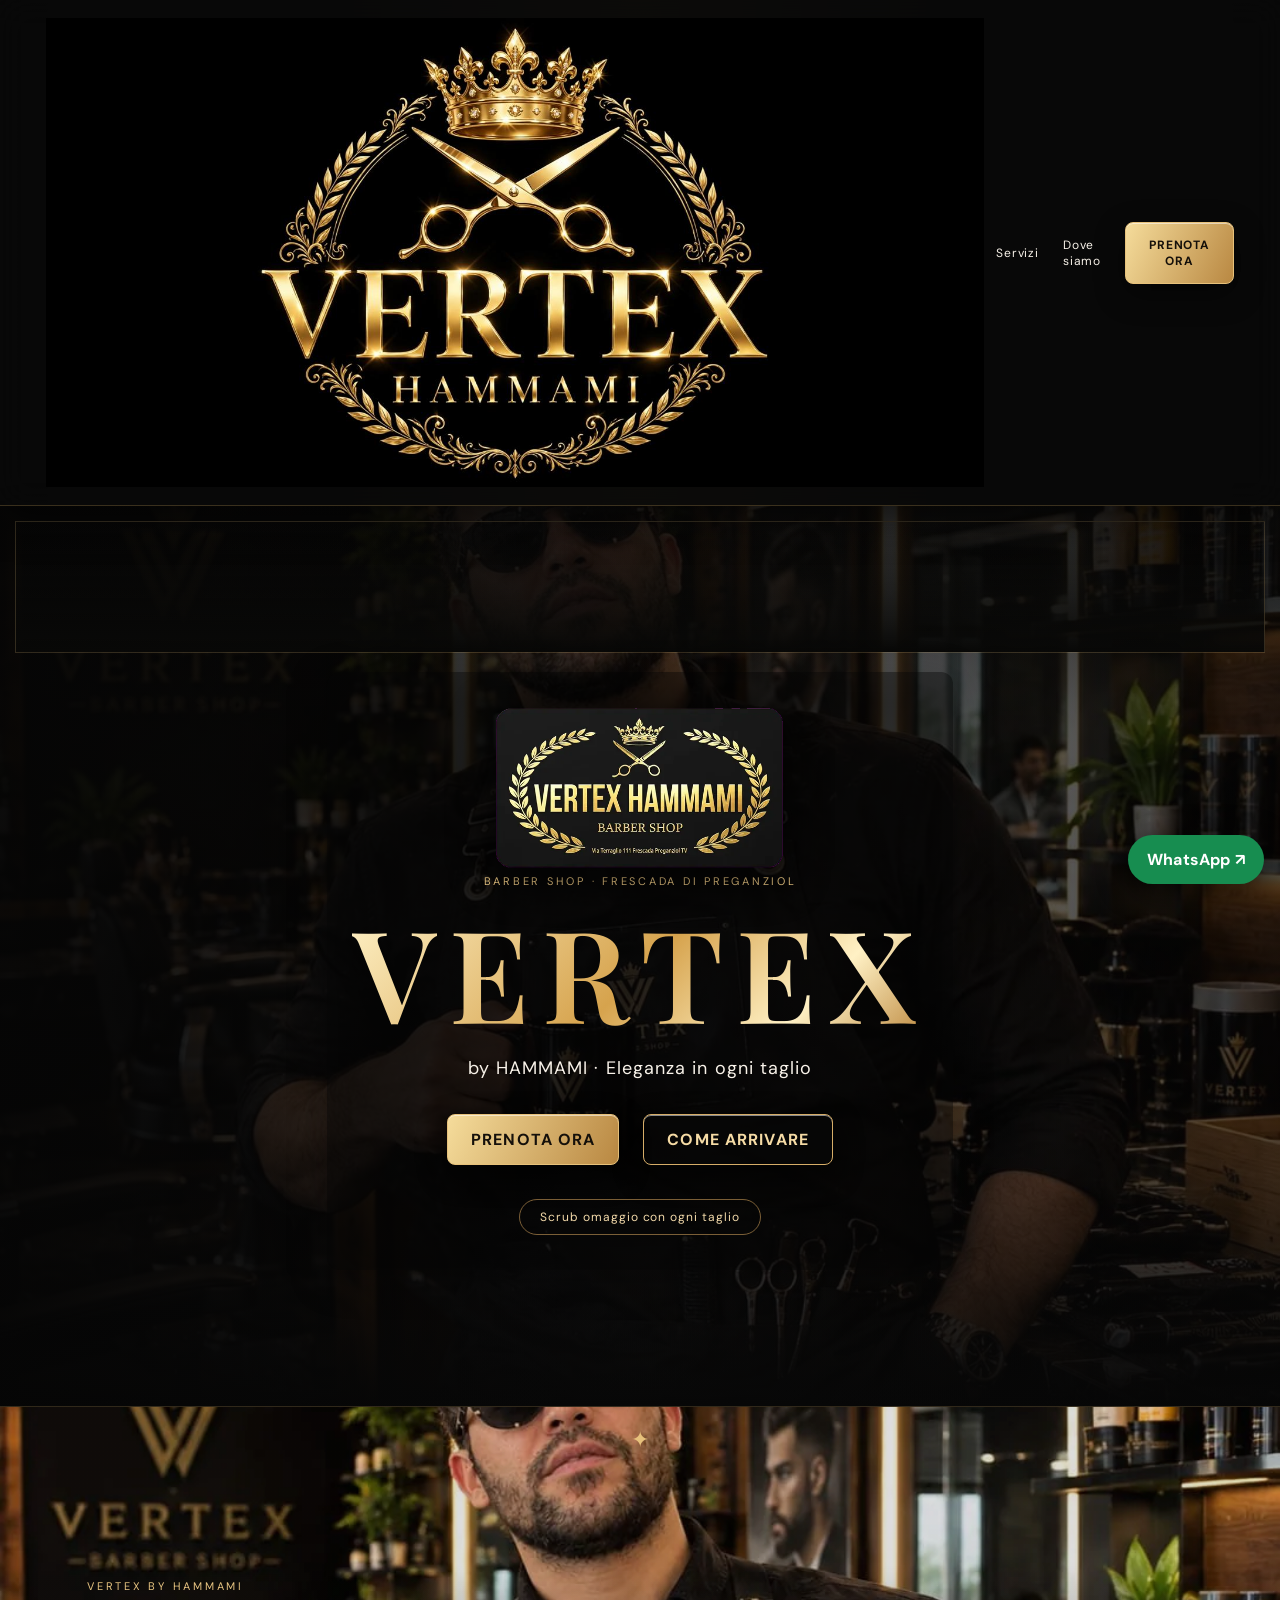
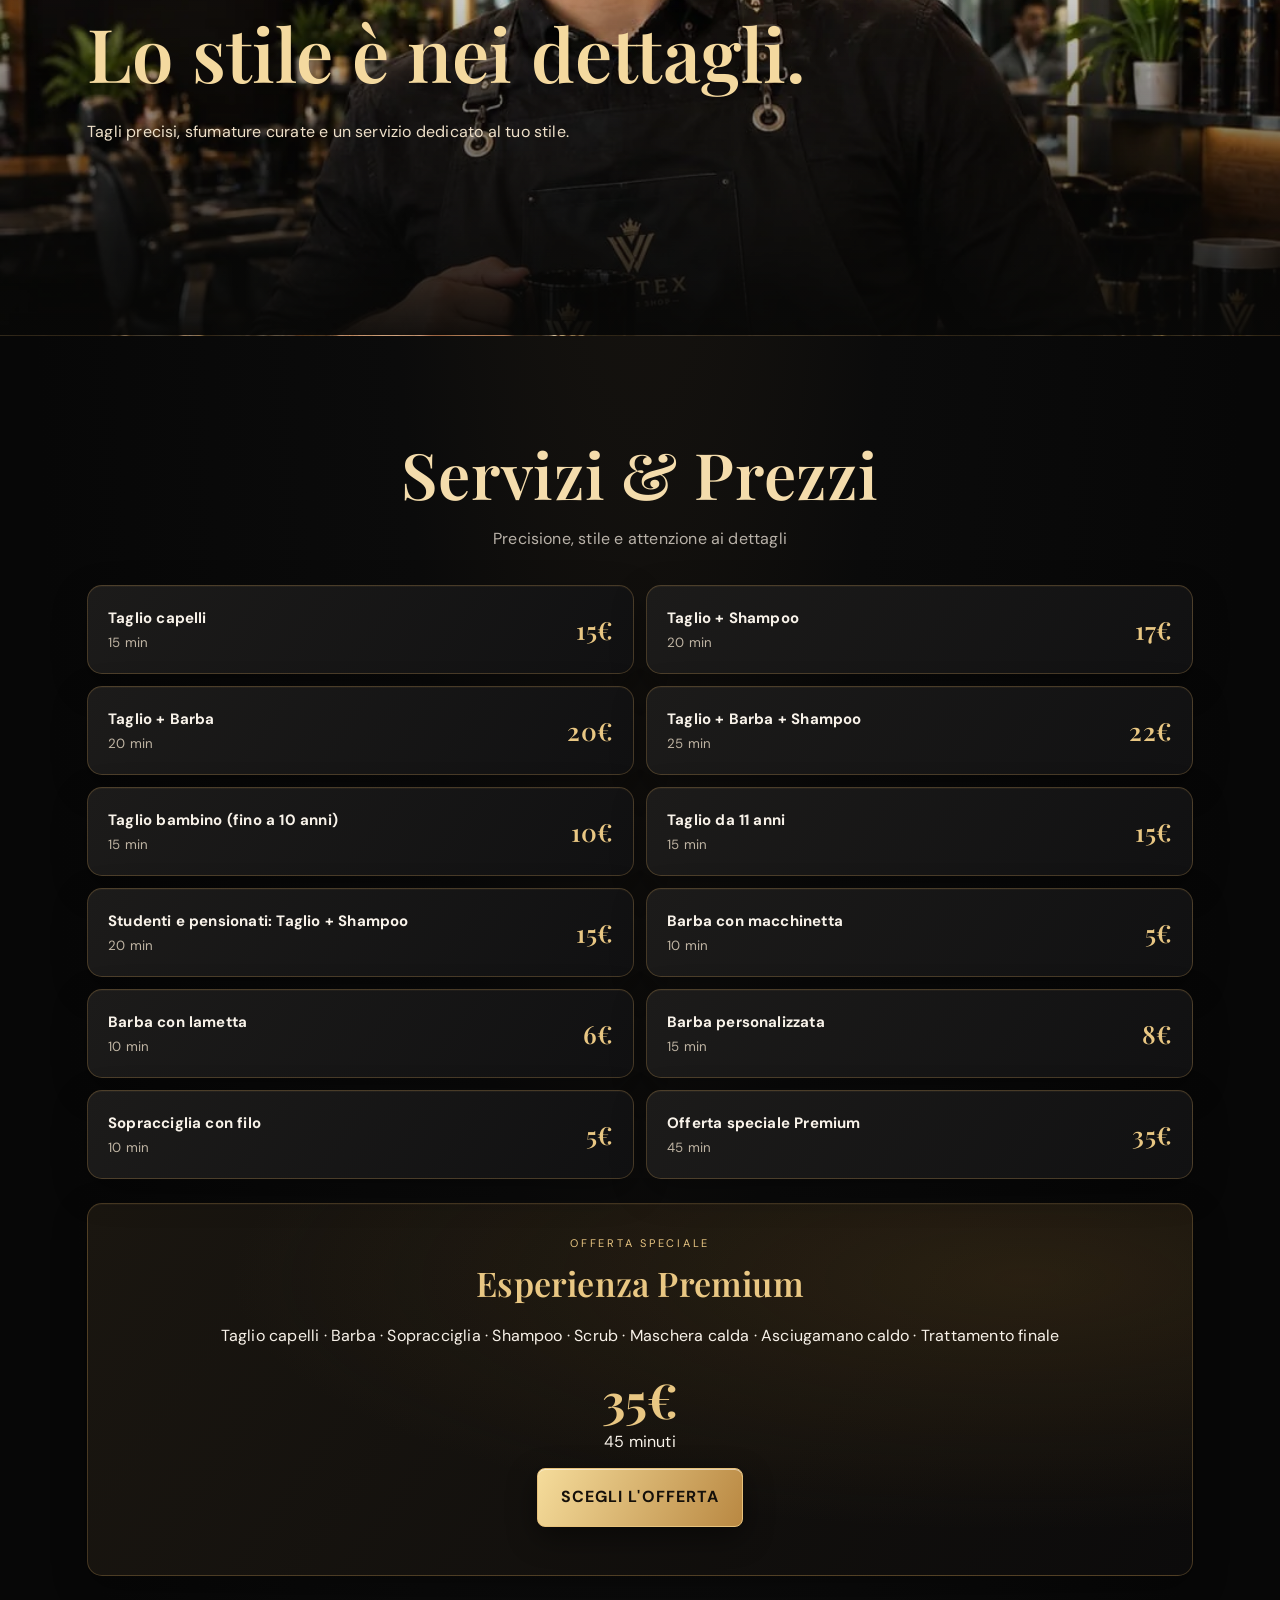
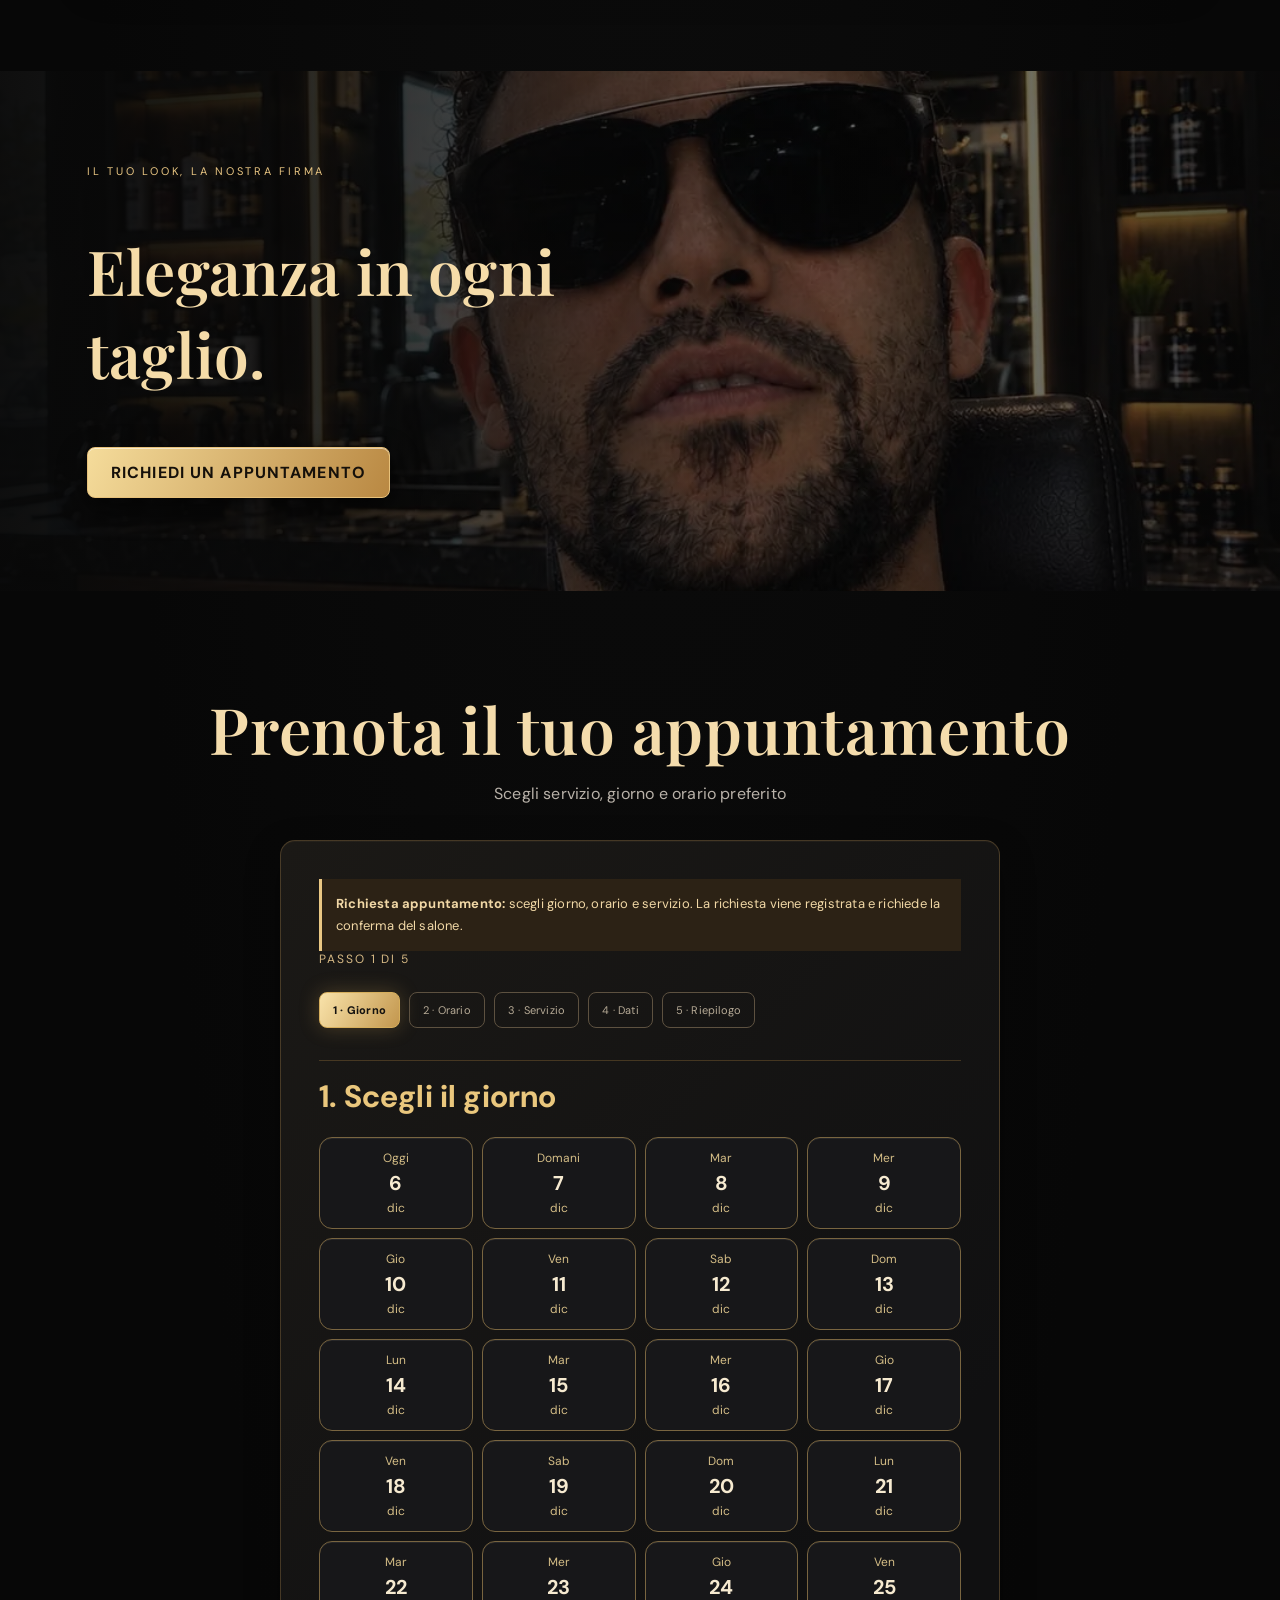
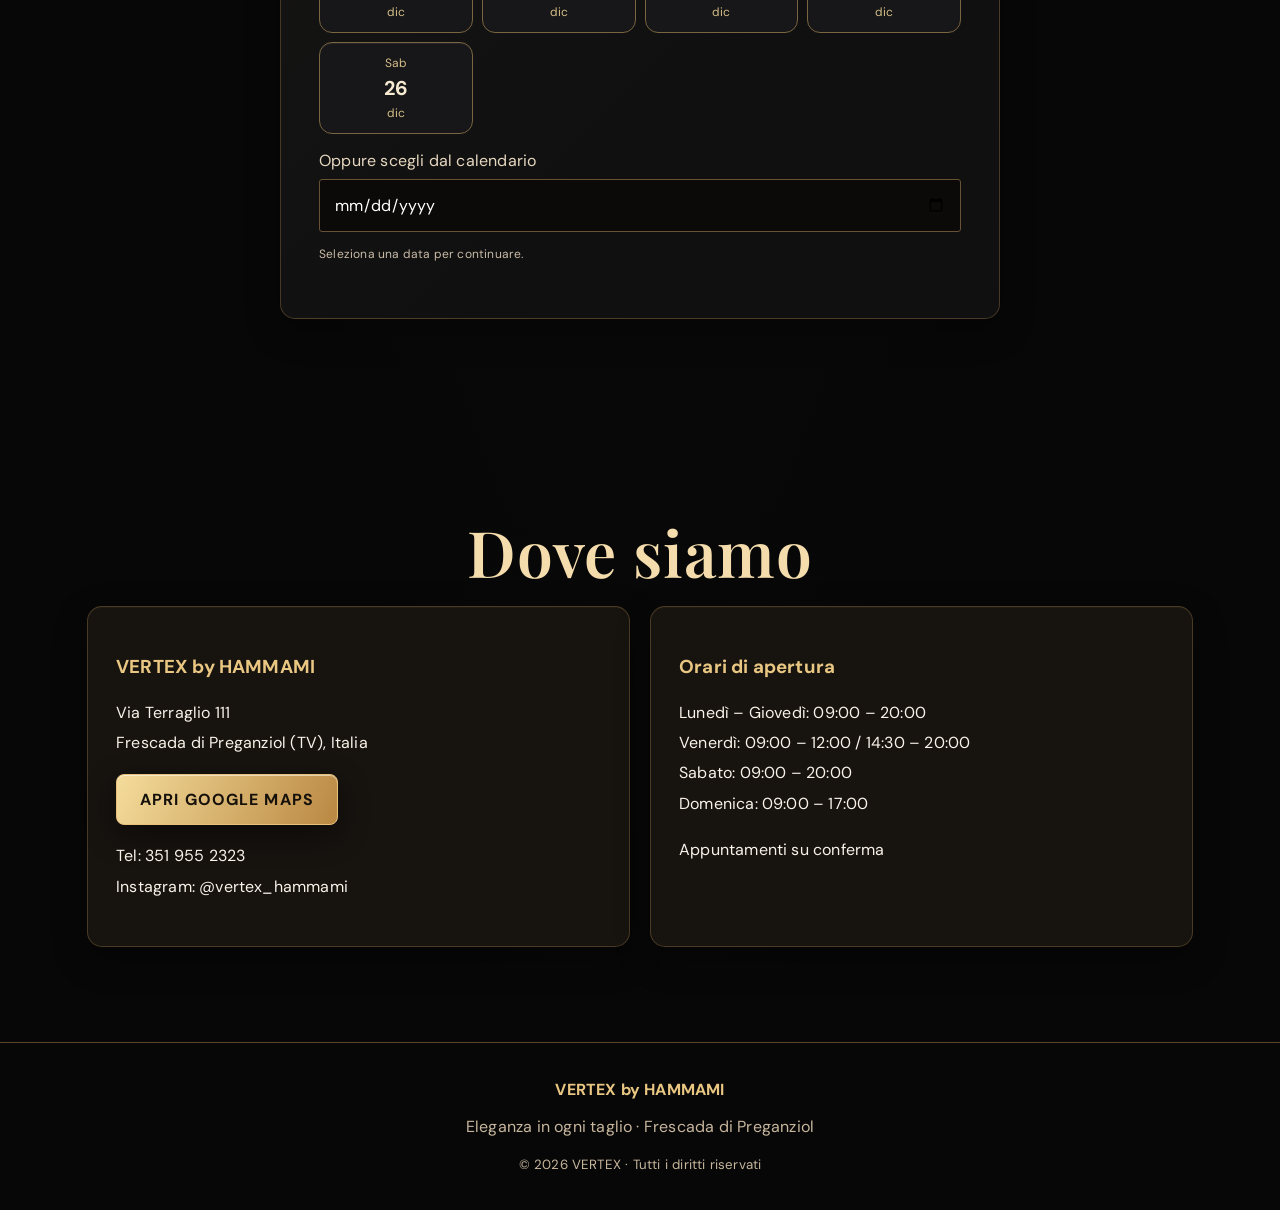
==== index.html @ 65443abb "Increase VERTEX HAMMAMI logo size" ====
<!doctype html><html lang="it"><head><meta charset="utf-8"><meta name="viewport" content="width=device-width,initial-scale=1"><meta name="theme-color" content="#080807"><meta name="description" content="VERTEX by HAMMAMI, Barber Shop a Frescada di Preganziol. Servizi, prezzi e appuntamenti."><title>VERTEX by HAMMAMI | Royal Barber Experience</title><link rel="preconnect" href="https://fonts.googleapis.com"><link rel="preconnect" href="https://fonts.gstatic.com" crossorigin><link href="https://fonts.googleapis.com/css2?family=DM+Sans:wght@400;500;600;700&family=Playfair+Display:wght@500;600;700&display=swap" rel="stylesheet"><style>
:root{--gold:#e6c486;--muted:#c8bba6;--ink:#080807}*{box-sizing:border-box}html{scroll-behavior:smooth}body{margin:0;background:var(--ink);color:#f8f2e9;font-family:'DM Sans',sans-serif}a{color:inherit;text-decoration:none}button,input,select{font:inherit}button{cursor:pointer}header{position:sticky;top:0;z-index:20;background:#080807e8;border-bottom:1px solid #94704466;backdrop-filter:blur(16px)}.nav{max-width:1180px;margin:auto;display:flex;justify-content:space-between;align-items:center;padding:14px 20px;gap:12px}.brand{font:700 24px 'Playfair Display',serif;letter-spacing:.15em;color:var(--gold)}.brand small{display:block;font:500 9px 'DM Sans',sans-serif;letter-spacing:.33em;text-align:center}.navlinks{display:flex;gap:24px;align-items:center;font-size:12px;letter-spacing:.07em}.btn{display:inline-flex;align-items:center;justify-content:center;padding:14px 23px;min-height:48px;border-radius:3px;background:linear-gradient(115deg,#f5dc9b,#b98842);border:1px solid #e7c17a;color:#15100a;font-weight:700;letter-spacing:.07em;text-align:center}.btn.secondary{background:#070707a8;color:#f5dba5;border:1px solid #d6ad68}.hero{min-height:760px;display:flex;align-items:center;justify-content:center;position:relative;text-align:center;padding:110px 20px;background:linear-gradient(90deg,#080706c7,#08070655 52%,#08070622),url('[data-uri]') center 36%/cover no-repeat}.hero:after{content:'';position:absolute;inset:auto 0 0;height:130px;background:linear-gradient(transparent,#080807)}.hero>div{position:relative;z-index:1;max-width:760px;background:#07060566;padding:22px;border-radius:12px}.hero img{width:min(330px,78vw);max-height:190px;object-fit:contain;filter:drop-shadow(0 12px 40px #000)}.eyebrow{text-transform:uppercase;letter-spacing:.32em;color:var(--gold);font-size:11px}.hero h1{font:600 clamp(46px,8vw,86px) 'Playfair Display',serif;color:#f3d69c;letter-spacing:.08em;margin:18px 0 10px}.hero p{font-size:18px;letter-spacing:.06em}.actions{display:flex;justify-content:center;gap:12px;flex-wrap:wrap;margin-top:28px}.pill{display:inline-block;margin-top:28px;padding:9px 20px;border:1px solid #b88e51a8;color:#f4dbab;border-radius:99px;font-size:12px;letter-spacing:.08em}.wrap{max-width:1150px;margin:auto;padding:90px 22px}.sectiontitle{text-align:center;font:600 clamp(34px,5vw,52px) 'Playfair Display',serif;color:var(--gold);margin:0 0 12px}.subtitle{text-align:center;color:var(--muted);margin:0 0 36px}.editorial{min-height:530px;display:flex;align-items:end;background:linear-gradient(0deg,#080807f2,#08080722 70%),url('[data-uri]') center 38%/cover no-repeat}.editorial .inner{max-width:1150px;width:100%;margin:auto;padding:65px 22px}.editorial h2{font:600 clamp(40px,6vw,74px) 'Playfair Display',serif;color:#f4d99f;margin:10px 0}.editorial p{max-width:490px;line-height:1.8;color:#eee0c9}.services{display:grid;grid-template-columns:repeat(2,minmax(0,1fr));gap:12px}.service{display:flex;align-items:center;justify-content:space-between;gap:15px;padding:22px 20px;background:#15120e;border:1px solid #514029}.service strong{display:block;font-size:15px}.service small{display:block;margin-top:6px;color:var(--muted)}.price{font:600 25px 'Playfair Display',serif;color:var(--gold);white-space:nowrap}.highlight{margin-top:24px;border:1px solid #ad8149;background:linear-gradient(120deg,#2a2013,#100e0a);padding:34px 22px;text-align:center}.highlight h3{font:600 34px 'Playfair Display',serif;color:var(--gold);margin:10px 0}.highlight p{line-height:1.8}.highlight b{font:700 48px 'Playfair Display',serif;color:var(--gold)}.portrait-band{min-height:520px;background:linear-gradient(90deg,#080807c9,#08080715 75%),url('[data-uri]') center 42%/cover no-repeat;display:flex;align-items:center}.portrait-band .inner{max-width:1150px;margin:auto;width:100%;padding:60px 22px}.portrait-band h2{font:600 clamp(36px,6vw,62px) 'Playfair Display',serif;max-width:520px;color:#f5dca9}.booking{max-width:720px;margin:auto;background:#17130f;border:1px solid #826139;padding:32px;border-radius:4px}.booking label{display:block;margin:16px 0 8px;color:#e7d8c0}.booking select,.booking input{width:100%;padding:14px;min-height:48px;border:1px solid #695234;border-radius:3px;background:#0b0a08;color:white}.booking .btn{width:100%;margin-top:24px}.notice{padding:14px;background:#2c2215;border-left:3px solid var(--gold);font-size:13px;line-height:1.7;color:#f1d8a6}.slotgrid{display:grid;grid-template-columns:repeat(5,1fr);gap:8px}.slot{padding:11px 4px;border:1px solid #6b5333;background:#241c13;color:#f1d8aa;border-radius:3px}.slot.selected{background:var(--gold);color:#14100a}.hint{font-size:12px;color:#c8bba6;line-height:1.7}.details{display:grid;grid-template-columns:1fr 1fr;gap:20px}.info{padding:28px;background:#17130f;border:1px solid #5e482c}.info h3{color:var(--gold)}.info p{line-height:1.9}footer{padding:36px 18px;text-align:center;border-top:1px solid #5c4529;color:#c7b69d}footer strong{color:var(--gold)}.floating{position:fixed;bottom:16px;right:16px;padding:14px 19px;background:#178d50;color:#fff;border-radius:99px;font-weight:700;z-index:25;box-shadow:0 5px 30px #000a}@media(max-width:700px){.navlinks a:not(.btn){display:none}.navlinks .btn{padding:10px;font-size:11px}.hero{min-height:690px;background-position:50% 35%;background-image:linear-gradient(0deg,#080706bb,#08070655),url('[data-uri]')}.hero img{max-height:205px}.wrap{padding:65px 16px}.services,.details{grid-template-columns:1fr}.slotgrid{grid-template-columns:repeat(3,1fr)}.booking{padding:19px}.editorial{min-height:480px}.portrait-band{min-height:420px;background-position:50% 30%}.service{padding:17px}}

/* V8 luxury details and reliable navigation */
.wizard-shell{position:relative;overflow:hidden;border:1px solid #b58b4a!important;box-shadow:0 24px 75px #0009,0 0 0 1px #eac77d22 inset;background:radial-gradient(ellipse at 95% 0%,#5e44222c,transparent 48%),#10100f!important}
.wizard-step:not([hidden]){border-top:1px solid #a47b3d55;padding-top:15px;animation:stepReveal .32s ease-out both}
@keyframes stepReveal{from{opacity:.2;transform:translateY(12px)}to{opacity:1;transform:translateY(0)}}
.wizard-back,.wizard-topback{transition:background .2s,border-color .2s,transform .2s;border-radius:10px!important;min-height:46px}
.wizard-back:hover,.wizard-topback:hover{background:#352819!important;transform:translateX(-2px)}
.wizard-topbar{display:flex;justify-content:space-between;align-items:center;gap:12px;margin:0 0 14px}
.wizard-topback{background:#201b14;border:1px solid #b99457;color:#f4d795;padding:10px 15px;font-weight:700}
.wizard-topback[hidden]{display:none!important}
.wizard-count{color:#d7ba85;font-size:12px;letter-spacing:.16em;text-transform:uppercase}
.progress-dot{cursor:pointer;transition:all .2s ease}.progress-dot.done:hover{background:#4b3821;color:#fff}
.day-choice,.slot,.wizard-service{transition:transform .16s,border-color .16s,background .16s}.day-choice:hover,.slot:hover,.wizard-service:hover{transform:translateY(-2px)}
@media(prefers-reduced-motion:reduce){.wizard-step:not([hidden]){border-top:1px solid #a47b3d55;padding-top:15px;animation:none}html{scroll-behavior:auto}}
</style><style>
.day-picker{display:grid;grid-template-columns:repeat(4,minmax(0,1fr));gap:9px;margin:12px 0 14px}.day-choice{background:#171719;border:1px solid #796540;color:#f6ead0;border-radius:13px;padding:12px 5px;min-height:72px;cursor:pointer;font:inherit;display:flex;flex-direction:column;align-items:center;justify-content:center;gap:4px}.day-choice span{font-size:12px;color:#d4bd86}.day-choice strong{font-size:20px}.day-choice.active{background:linear-gradient(135deg,#f7dc8d,#c79a41);color:#18130b;border-color:#f6d784}.day-choice.active span{color:#3c2c11}.day-choice:focus-visible{outline:3px solid #fff;outline-offset:2px}@media(max-width:440px){.day-picker{grid-template-columns:repeat(3,minmax(0,1fr))}}@media(prefers-reduced-motion:no-preference){.day-choice{transition:background .15s,border-color .15s}}
</style><style>
.wizard-step[hidden]{display:none!important}.wizard-progress{display:flex;flex-wrap:wrap;gap:7px;margin:18px 0 26px}.progress-dot{font-size:11px;border:1px solid #5d5140;border-radius:40px;padding:7px 10px;color:#b6aa96}.progress-dot.current{background:#d6ae5c;color:#14120f;border-color:#d6ae5c;font-weight:800}.progress-dot.done{border-color:#d6ae5c;color:#eac77d}.wizard-step h3{font-size:clamp(23px,4vw,31px);color:#eac77d;margin:0 0 20px}.wizard-back{display:block;margin-top:22px;background:transparent;color:#eac77d;border:1px solid #9e814b;padding:13px 18px;border-radius:10px;cursor:pointer;font-size:15px}.wizard-next{margin-top:20px}.wizard-services{display:grid;grid-template-columns:repeat(2,minmax(0,1fr));gap:12px}.wizard-service{display:flex;justify-content:space-between;align-items:center;text-align:left;gap:12px;background:#191919;border:1px solid #66543a;border-radius:13px;padding:17px;color:#fff;cursor:pointer;min-height:78px}.wizard-service:hover,.wizard-service:focus-visible{border-color:#e8bf71;background:#27231c}.wizard-service strong,.wizard-service small{display:block}.wizard-service small{color:#b5aa99;margin-top:5px}.wizard-service b{color:#eac77d;white-space:nowrap}.wizard-summary{border:1px solid #66543a;border-radius:14px;padding:12px 20px;background:#191919}.summary-row{display:flex;justify-content:space-between;gap:15px;padding:12px 0;border-bottom:1px solid #38312a}.summary-row:last-child{border-bottom:0}.summary-row span{color:#c6b9a5}.summary-row strong{text-align:right;color:#f0d18e}#prenota{scroll-margin-top:100px}@media(max-width:650px){.wizard-services{grid-template-columns:1fr}.wizard-progress{gap:4px}.progress-dot{font-size:10px;padding:6px}.wizard-step h3{font-size:24px}}
</style><style>
/* V9 Royal Black & Gold visual refinement — booking logic preserved */
:root{--gold:#e9c783;--muted:#bfb4a3;--ink:#090909}
body{background:radial-gradient(ellipse at 50% 4%,#211b13 0,#0b0b0b 34%,#070707 70%);letter-spacing:.012em}
header{background:rgba(9,9,9,.84);border-bottom:1px solid rgba(224,181,99,.23);box-shadow:0 10px 40px #0006}
.nav{max-width:1240px;padding:18px 26px}.brand{font-size:23px;text-shadow:0 0 25px #c49a4855}
.navlinks a:not(.btn){transition:color .2s}.navlinks a:not(.btn):hover{color:#f5dba1}
.btn{border-radius:8px;box-shadow:inset 0 1px #fff8,0 10px 30px #0007;transition:transform .2s,box-shadow .2s,filter .2s}
.btn:hover{transform:translateY(-2px);box-shadow:inset 0 1px #fff8,0 16px 36px #000a;filter:brightness(1.07)}
.hero{min-height:min(900px,100svh);isolation:isolate;overflow:hidden;padding:125px 20px 95px;background-position:center center!important;background-size:cover!important}
.hero:before{content:'';position:absolute;inset:0;z-index:-1;background:linear-gradient(90deg,rgba(5,5,5,.86),rgba(5,5,5,.46) 50%,rgba(5,5,5,.66)),linear-gradient(0deg,#090909 0%,transparent 30%,transparent 75%,#080808a8 100%)}
.hero:after{content:'';pointer-events:none;position:absolute;inset:15px;border:1px solid rgba(235,198,128,.19);z-index:-1}
.hero>div{position:relative;max-width:940px;padding:35px 25px;filter:drop-shadow(0 9px 18px #0009)}
.hero h1{font-size:clamp(66px,10vw,140px)!important;line-height:1.03;letter-spacing:.10em!important;background:linear-gradient(135deg,#fff2c7,#d6a34d 50%,#fff1c5 78%,#bb863b);-webkit-background-clip:text;background-clip:text;color:transparent!important;text-shadow:none!important}
.hero img{max-width:min(290px,70vw)!important;height:auto;object-fit:contain;filter:drop-shadow(0 8px 22px #000a)}
.hero p{letter-spacing:.06em}.hero .btn{margin:6px}
.hero .eyebrow,.eyebrow{letter-spacing:.25em;color:#e8c582}
.editorial{position:relative;border-top:1px solid #cba36035;border-bottom:1px solid #cba36035}
.editorial:before{content:'✦';position:absolute;left:50%;top:18px;transform:translateX(-50%);color:#e7c17c;font-size:22px}
.editorial .inner{padding-top:75px!important;padding-bottom:75px!important}
.sectiontitle{font-size:clamp(37px,5vw,64px)!important;letter-spacing:.012em;color:#f4dcac!important}
.subtitle{color:#b9b2a9}
#servizi,#prenota,#dove{padding-top:95px;padding-bottom:95px;scroll-margin-top:80px}
.services>*,.info,.booking,.highlight{border:1px solid #c69d574a!important;box-shadow:0 12px 35px #0005,inset 0 1px #f1d18b0b;border-radius:15px!important}
.services>*{background:linear-gradient(125deg,#1c1b1a,#111112)!important;transition:transform .2s,border-color .2s}
.services>*:hover{transform:translateY(-2px);border-color:#c99f5c!important}
.highlight{background:radial-gradient(ellipse at 85% 20%,#5b431c55,transparent 60%),linear-gradient(125deg,#1a1610,#0c0b0b)!important;padding:32px!important}
.portrait-band{position:relative;isolation:isolate;background-position:center!important;background-size:cover!important}
.portrait-band:before{content:'';position:absolute;inset:0;background:linear-gradient(90deg,#080808df,#08080866 60%,#080808b0);z-index:-1}
.booking{background:linear-gradient(135deg,#1b1916,#101011 70%)!important;padding:clamp(18px,4vw,38px)!important}
.wizard-progress{gap:9px;margin:25px 0 32px}.progress-dot{border-radius:8px;padding:10px 13px;transition:background .2s}
.progress-dot.current{background:linear-gradient(120deg,#f9e3aa,#c3974e);box-shadow:0 0 20px #d5a85844}
.day-choice,.wizard-service{transition:transform .16s,background .16s,border-color .16s;box-shadow:inset 0 1px #fff1}
.day-choice:hover,.wizard-service:hover{transform:translateY(-2px)}
.day-choice.active{box-shadow:0 0 22px #b88b3640}
.wizard-back{transition:background .2s,transform .2s}.wizard-back:hover{background:#3a2d1b;transform:translateX(-2px)}
button:focus-visible,a:focus-visible,input:focus-visible{outline:3px solid #f6d78b;outline-offset:3px}
@media(max-width:650px){.hero{min-height:720px;padding:115px 15px 75px}.hero:after{inset:9px}.hero>div{padding:20px 4px}.hero h1{font-size:clamp(55px,15vw,88px)!important;letter-spacing:.035em!important}.nav{padding:12px 15px}.brand{font-size:19px}.navlinks{gap:200px}.navlinks .btn{padding:10px!important;font-size:10px}#servizi,#prenota,#dove{padding-top:64px;padding-bottom:64px}.booking{padding:18px!important}.progress-dot{padding:7px 8px}}
@media(prefers-reduced-motion:reduce){*,*:before,*:after{scroll-behavior:auto!important;transition:none!important;animation:none!important}}
</style><style>[hidden]{display:none!important}.wizard-service:disabled,.slot:disabled{opacity:.35!important;cursor:not-allowed!important}#slotStatus,#serviceStatus{color:#e6c486}#feedback{white-space:pre-wrap}</style></head><body><header><nav class="nav"><a href="#home" class="brand"><img src="logo.jpg" alt="VERTEX HAMMAMI" style="width:px;max-width:100%;height:auto;display:block;"></a><div class="navlinks"><a href="#servizi">Servizi</a><a href="#dove">Dove siamo</a><a href="#prenota" class="btn">PRENOTA ORA</a></div></nav></header><main><section id="home" class="hero"><div><img src="[data-uri]" alt="VERTEX HAMMAMI Barber Shop logo"><div class="eyebrow">Barber Shop · Frescada di Preganziol</div><h1>VERTEX</h1><p>by HAMMAMI · Eleganza in ogni taglio</p><div class="actions"><a class="btn" href="#prenota">PRENOTA ORA</a><a class="btn secondary" href="https://www.google.com/maps/search/?api=1&amp;query=VERTEX%20by%20HAMMAMI%20Via%20Terraglio%20111%20Frescada%20Preganziol" target="_blank" rel="noopener">COME ARRIVARE</a></div><span class="pill">Scrub omaggio con ogni taglio</span></div></section><section class="editorial" aria-label="Lo stile VERTEX"><div class="inner"><div class="eyebrow">VERTEX by HAMMAMI</div><h2>Lo stile è nei dettagli.</h2><p>Tagli precisi, sfumature curate e un servizio dedicato al tuo stile.</p></div></section><section class="wrap" id="servizi"><h2 class="sectiontitle">Servizi &amp; Prezzi</h2><p class="subtitle">Precisione, stile e attenzione ai dettagli</p><div class="services" id="serviceList"></div><div class="highlight"><div class="eyebrow">Offerta speciale</div><h3>Esperienza Premium</h3><p>Taglio capelli · Barba · Sopracciglia · Shampoo · Scrub · Maschera calda · Asciugamano caldo · Trattamento finale</p><b>35€</b><div>45 minuti</div><p><a href="#prenota" class="btn">SCEGLI L'OFFERTA</a></p></div></section><section class="portrait-band"><div class="inner"><div class="eyebrow">Il tuo look, la nostra firma</div><h2>Eleganza in ogni taglio.</h2><a class="btn" href="#prenota">RICHIEDI UN APPUNTAMENTO</a></div></section><section class="wrap" id="prenota"><h2 class="sectiontitle">Prenota il tuo appuntamento</h2><p class="subtitle">Scegli servizio, giorno e orario preferito</p><div class="booking wizard" id="bookingWizard">
<div class="notice"><strong>Richiesta appuntamento:</strong> scegli giorno, orario e servizio. La richiesta viene registrata e richiede la conferma del salone.</div>
<div class="wizard-topbar"><button type="button" id="wizardTopBack" class="wizard-topback" hidden>← INDIETRO</button><span class="wizard-count" id="wizardCount">PASSO 1 DI 5</span></div><div class="wizard-progress" id="wizardProgress" aria-label="Avanzamento prenotazione"></div>
<div class="wizard-step" data-step="0"><h3>1. Scegli il giorno</h3><div class="day-picker" id="dayPicker" aria-label="Scegli il giorno"></div><label for="date">Oppure scegli dal calendario</label><input id="date" type="date" aria-label="Scegli una data dal calendario"><p class="hint">Seleziona una data per continuare.</p></div>
<div class="wizard-step" data-step="1" hidden><h3>2. Scegli l'orario</h3><p class="hint" id="selectedDay"></p><div class="slotgrid" id="slots"></div><p class="hint" id="slotStatus" role="status" aria-live="polite"></p><button class="wizard-back" type="button" data-back="0">← Indietro al giorno</button></div>
<div class="wizard-step" data-step="2" hidden><h3>3. Scegli il servizio</h3><div class="wizard-services" id="wizardServices"></div><p class="hint" id="serviceStatus" role="status" aria-live="polite"></p><select id="service" aria-label="Servizio" hidden></select><button class="wizard-back" type="button" data-back="1">← Indietro all'orario</button></div>
<div class="wizard-step" data-step="3" hidden><h3>4. I tuoi dati</h3><label for="customer">Nome e cognome</label><input id="customer" maxlength="80" autocomplete="name" placeholder="Nome e cognome"><label for="phone">Numero di telefono</label><input id="phone" type="tel" autocomplete="tel" placeholder="Il tuo numero"><button class="btn wizard-next" type="button" id="toSummary">CONTINUA →</button><button class="wizard-back" type="button" data-back="2">← Indietro al servizio</button></div>
<div class="wizard-step" data-step="4" hidden><h3>5. Riepilogo della richiesta</h3><div class="wizard-summary" id="bookingSummary"></div><button class="btn wizard-next" id="send" type="button">RICHIEDI APPUNTAMENTO</button><button class="btn secondary" id="newBooking" type="button" hidden>NUOVA PRENOTAZIONE</button><button class="wizard-back" type="button" data-back="3">← Modifica i dati</button><p class="hint">La richiesta blocca provvisoriamente l’orario fino alla risposta del salone. Riceverai la conferma direttamente dal salone.</p></div>
<p id="feedback" role="status" aria-live="polite"></p></div></section><section class="wrap" id="dove"><h2 class="sectiontitle">Dove siamo</h2><div class="details"><div class="info"><h3>VERTEX by HAMMAMI</h3><p>Via Terraglio 111<br>Frescada di Preganziol (TV), Italia</p><a class="btn" href="https://www.google.com/maps/search/?api=1&amp;query=VERTEX%20by%20HAMMAMI%20Via%20Terraglio%20111%20Frescada%20Preganziol" target="_blank" rel="noopener">APRI GOOGLE MAPS</a><p>Tel: <a href="tel:+393519552323">351 955 2323</a><br>Instagram: <a href="https://www.instagram.com/vertex_hammami/" target="_blank" rel="noopener">@vertex_hammami</a></p></div><div class="info"><h3>Orari di apertura</h3><p>Lunedì – Giovedì: 09:00 – 20:00<br>Venerdì: 09:00 – 12:00 / 14:30 – 20:00<br>Sabato: 09:00 – 20:00<br>Domenica: 09:00 – 17:00</p><p>Appuntamenti su conferma</p></div></div></section></main><footer><strong>VERTEX by HAMMAMI</strong><p>Eleganza in ogni taglio · Frescada di Preganziol</p><small>© <span id="year"></span> VERTEX · Tutti i diritti riservati</small></footer><a class="floating" href="https://wa.me/393519552323" target="_blank" rel="noopener">WhatsApp ↗</a><script>
'use strict';
// VERTEX HAMMAMI — prenotazioni pubbliche. Solo chiave publishable, MAI service_role.
const services = [
  ['Taglio capelli',15,15], ['Taglio + Shampoo',17,20],
  ['Taglio + Barba',20,20], ['Taglio + Barba + Shampoo',22,25],
  ['Taglio bambino (fino a 10 anni)',10,15], ['Taglio da 11 anni',15,15],
  ['Studenti e pensionati: Taglio + Shampoo',15,20],
  ['Barba con macchinetta',5,10], ['Barba con lametta',6,10],
  ['Barba personalizzata',8,15], ['Sopracciglia con filo',5,10],
  ['Offerta speciale Premium',35,45]
];
const SUPABASE_URL = 'https://xdyrujptrggyhltljmlm.supabase.co';
const SUPABASE_PUBLISHABLE_KEY = 'sb_publishable_PJLP34HkqWKZbwhsN65KKA_12wdK7V8';
const $ = id => document.getElementById(id);
const list = $('serviceList'), sel = $('service'), serviceCards = $('wizardServices');
const date = $('date'), slots = $('slots'), dayPicker = $('dayPicker');
const feedback = $('feedback'), slotStatus = $('slotStatus'), serviceStatus = $('serviceStatus');
const steps = [...document.querySelectorAll('.wizard-step')], progress = $('wizardProgress');
const send = $('send'), newBooking = $('newBooking');
const itWeek = ['Dom','Lun','Mar','Mer','Gio','Ven','Sab'];
const itMonths = ['gen','feb','mar','apr','mag','giu','lug','ago','set','ott','nov','dic'];
const romeFormatter = new Intl.DateTimeFormat('en-GB', {
  timeZone:'Europe/Rome', year:'numeric', month:'2-digit', day:'2-digit',
  hour:'2-digit', minute:'2-digit', hourCycle:'h23'
});
let chosen = '', step = 0, serviceChosen = false;
let busyIntervals = [], availabilityVerified = false, busyRequestId = 0;
let sending = false, completed = false;

function romeParts(value = new Date()) {
  const p = Object.fromEntries(romeFormatter.formatToParts(value)
    .filter(x => x.type !== 'literal').map(x => [x.type, x.value]));
  return p;
}
function italyToday() {
  const p = romeParts(); return `${p.year}-${p.month}-${p.day}`;
}
function italyCurrentMinute() {
  const p = romeParts(); return Number(p.hour) * 60 + Number(p.minute);
}
function addDays(day, amount) {
  const d = new Date(`${day}T12:00:00Z`);
  d.setUTCDate(d.getUTCDate() + amount);
  return d.toISOString().slice(0,10);
}
function wallTimeMs(iso) {
  const d = new Date(iso);
  if (Number.isNaN(d.getTime())) throw new Error('Data di prenotazione non valida');
  const p = romeParts(d);
  return Date.UTC(+p.year, +p.month-1, +p.day, +p.hour, +p.minute);
}
function slotStartMs(day, time) { return Date.parse(`${day}T${time}:00Z`); }
function slotOverlaps(day, time, duration) {
  const start = slotStartMs(day,time), end = start + duration*60000;
  return busyIntervals.some(x => start < x.end && end > x.start);
}
function fitsHours(day, time, duration) {
  if (!/^\d{4}-\d{2}-\d{2}$/.test(day) || !/^\d{2}:\d{2}$/.test(time)) return false;
  const weekday = new Date(`${day}T12:00:00Z`).getUTCDay();
  const minutes = Number(time.slice(0,2))*60 + Number(time.slice(3,5));
  if (minutes%15!==0) return false;
  const periods = weekday===5 ? [[540,720],[870,1200]] : weekday===0 ? [[540,1020]] : [[540,1200]];
  return periods.some(([a,b]) => minutes>=a && minutes+duration<=b);
}
function isPast(day,time) {
  const today = italyToday();
  return day<today || (day===today && Number(time.slice(0,2))*60+Number(time.slice(3,5))<=italyCurrentMinute());
}
async function rpc(name, payload) {
  let response;
  try {
    response = await fetch(`${SUPABASE_URL}/rest/v1/rpc/${name}`, {
      method:'POST', headers:{'Content-Type':'application/json','apikey':SUPABASE_PUBLISHABLE_KEY},
      body:JSON.stringify(payload)
    });
  } catch (err) {
    throw new Error('Connessione non disponibile. Controlla Internet e riprova.');
  }
  const raw = await response.text();
  let result;
  try { result = raw ? JSON.parse(raw) : null; }
  catch { result = {message:raw.slice(0,200)}; }
  if (!response.ok) throw new Error(String(result?.message || result?.error || 'Errore del server'));
  return result;
}

services.forEach((s,i) => {
  const card = document.createElement('div'); card.className='service';
  card.innerHTML='<div><strong></strong><small></small></div><span class="price"></span>';
  card.querySelector('strong').textContent=s[0];
  card.querySelector('small').textContent=s[2]+' min';
  card.querySelector('.price').textContent=s[1]+'€';
  list.append(card);
  const opt=document.createElement('option'); opt.value=i; opt.textContent=s[0]; sel.append(opt);
  const btn=document.createElement('button'); btn.type='button'; btn.className='wizard-service';
  btn.dataset.serviceIndex=String(i);
  btn.innerHTML='<span><strong></strong><small></small></span><b></b>';
  btn.querySelector('strong').textContent=s[0];
  btn.querySelector('small').textContent=s[2]+' min';
  btn.querySelector('b').textContent=s[1]+'€';
  btn.addEventListener('click', () => {
    if (btn.disabled || sending || completed) return;
    sel.value=String(i); serviceChosen=true;
    if (!availabilityVerified || !fitsHours(date.value,chosen,s[2]) || slotOverlaps(date.value,chosen,s[2])) {
      showStep(1);
      slotStatus.textContent='Il servizio scelto richiede un altro orario. Scegli una nuova fascia disponibile.';
      return;
    }
    showStep(3);
  });
  serviceCards.append(btn);
});
$('year').textContent=String(new Date().getFullYear());
date.min=italyToday(); date.max=addDays(date.min,60); date.value='';

function renderDays() {
  dayPicker.replaceChildren();
  const base=italyToday();
  for (let i=0;i<21;i++) {
    const val=addDays(base,i), d=new Date(`${val}T12:00:00Z`);
    const b=document.createElement('button'); b.type='button';
    b.className='day-choice'+(date.value===val?' active':'');
    const label=document.createElement('span'); label.textContent=i===0?'Oggi':i===1?'Domani':itWeek[d.getUTCDay()];
    const num=document.createElement('strong'); num.textContent=String(d.getUTCDate());
    const month=document.createElement('span'); month.textContent=itMonths[d.getUTCMonth()];
    b.append(label,num,month);
    b.addEventListener('click',()=>chooseDay(val)); dayPicker.append(b);
  }
}
function chooseDay(val) {
  if (!val || val<italyToday() || val>date.max) return;
  date.value=val; chosen=''; completed=false;
  renderDays(); showStep(1);
}
function renderSlots() {
  slots.replaceChildren();
  if (!date.value) return;
  const weekday=new Date(`${date.value}T12:00:00Z`).getUTCDay();
  const duration=serviceChosen ? services[Number(sel.value)][2] : 15;
  const periods=weekday===5 ? [[540,720],[870,1200]] : weekday===0 ? [[540,1020]] : [[540,1200]];
  let total=0, free=0;
  for (const [start,end] of periods) {
    for (let t=start;t+duration<=end;t+=15) {
      const time=`${String(Math.floor(t/60)).padStart(2,'0')}:${String(t%60).padStart(2,'0')}`;
      if (isPast(date.value,time)) continue;
      const b=document.createElement('button'); b.className='slot'; b.type='button'; b.textContent=time;
      const occupied=availabilityVerified && slotOverlaps(date.value,time,duration);
      b.disabled=!availabilityVerified || occupied;
      if (b.disabled) {
        b.title=availabilityVerified?'Orario occupato':'Verifica disponibilità in corso';
        b.style.opacity='.35'; b.style.cursor='not-allowed';
      }
      b.addEventListener('click',()=>{if(b.disabled)return;chosen=time;showStep(2)});
      slots.append(b);total++;if(!b.disabled)free++;
    }
  }
  if (!total) slots.textContent='Nessun orario disponibile per questo giorno.';
  if (availabilityVerified) slotStatus.textContent=free ? `${free} orari disponibili. Gli orari occupati non sono selezionabili.` : 'Tutti gli orari sono occupati. Scegli un altro giorno.';
}
async function refreshBusy(forDay=date.value) {
  const request=++busyRequestId;
  busyIntervals=[]; availabilityVerified=false;
  if (step===1) {slotStatus.textContent='Verifica disponibilità in corso…';renderSlots();}
  if (!forDay) return false;
  try {
    const result=await rpc('vertex_busy_slots',{p_day:forDay});
    if (!Array.isArray(result)) throw new Error('Risposta disponibilità non valida');
    const parsed=result.map(x=>({start:wallTimeMs(x.starts_at),end:wallTimeMs(x.ends_at)}));
    if (parsed.some(x=>x.end<=x.start)) throw new Error('Intervallo orario non valido');
    if (request!==busyRequestId || date.value!==forDay) return false;
    busyIntervals=parsed; availabilityVerified=true;
    if (step===1) renderSlots();
    if (step===2) updateServiceOptions();
    return true;
  } catch(err) {
    if (request!==busyRequestId || date.value!==forDay) return false;
    availabilityVerified=false;
    if (step===1) {
      renderSlots();
      slotStatus.textContent='Disponibilità non verificata: '+err.message+'. Riprova selezionando il giorno.';
    }
    if (step===2) updateServiceOptions();
    return false;
  }
}
function updateServiceOptions() {
  let count=0;
  serviceCards.querySelectorAll('button[data-service-index]').forEach(btn=>{
    const duration=services[Number(btn.dataset.serviceIndex)][2];
    const available=availabilityVerified && chosen && fitsHours(date.value,chosen,duration)
      && !slotOverlaps(date.value,chosen,duration) && !isPast(date.value,chosen);
    btn.disabled=!available;
    btn.title=available?'':'Servizio non disponibile a questo orario';
    if(available)count++;
  });
  serviceStatus.textContent=availabilityVerified
    ? (count ? 'I servizi non disponibili per questo orario sono disabilitati.' : 'Nessun servizio disponibile. Torna a scegliere un orario.')
    : 'Disponibilità non verificata. Torna all’orario e riprova.';
}
function fillSummary() {
  const s=services[Number(sel.value)];
  const summary=$('bookingSummary'); summary.replaceChildren();
  const entries=[
    ['Giorno',new Date(`${date.value}T12:00:00Z`).toLocaleDateString('it-IT',{timeZone:'UTC'})],
    ['Orario',chosen],['Servizio',s[0]],['Prezzo',s[1]+'€'],['Durata',s[2]+' min'],
    ['Nome',$('customer').value.trim()],['Telefono',$('phone').value.trim()]
  ];
  entries.forEach(([key,value])=>{
    const row=document.createElement('div');row.className='summary-row';
    const k=document.createElement('span');k.textContent=key;
    const v=document.createElement('strong');v.textContent=value;
    row.append(k,v);summary.append(row);
  });
}
function showStep(n) {
  n=Math.max(0,Math.min(4,Number(n))); step=n;
  steps.forEach((el,i)=>{el.hidden=i!==n});
  $('wizardTopBack').hidden=n===0 || completed;
  $('wizardCount').textContent=`PASSO ${n+1} DI 5`;
  progress.replaceChildren();
  ['Giorno','Orario','Servizio','Dati','Riepilogo'].forEach((label,i)=>{
    const p=document.createElement('span');
    p.className='progress-dot'+(i===n?' current':i<n?' done':'');
    p.textContent=`${i+1} · ${label}`;
    if(i<n && !completed) {
      p.setAttribute('role','button');p.tabIndex=0;p.title='Torna a '+label;
      p.addEventListener('click',()=>showStep(i));
      p.addEventListener('keydown',e=>{if(e.key==='Enter'||e.key===' '){e.preventDefault();showStep(i)}});
    }
    progress.append(p);
  });
  feedback.textContent='';
  if (n===1) {
    $('selectedDay').textContent=new Date(`${date.value}T12:00:00Z`).toLocaleDateString('it-IT',{timeZone:'UTC',weekday:'long',day:'numeric',month:'long',year:'numeric'});
    void refreshBusy(date.value);
  }
  if (n===2) updateServiceOptions();
  if (n===4) fillSummary();
  $('prenota').scrollIntoView({behavior:'smooth',block:'start'});
}
$('wizardTopBack').addEventListener('click',()=>{if(!completed)showStep(step-1)});
date.addEventListener('change',()=>chooseDay(date.value));
document.querySelectorAll('[data-back]').forEach(b=>b.addEventListener('click',e=>{
  e.preventDefault();if(!completed)showStep(Number(b.getAttribute('data-back')));
}));
$('toSummary').addEventListener('click',()=>{
  const name=$('customer').value.trim(),phone=$('phone').value.trim();
  if (name.length<2 || name.length>80 || phone.length<6 || phone.length>30 || !/^[+0-9 ()-]+$/.test(phone)) {
    feedback.textContent='Inserisci un nome e un numero di telefono validi.';return;
  }
  if (!serviceChosen || !chosen || !availabilityVerified) {
    feedback.textContent='Verifica giorno, orario e servizio.';return;
  }
  if (!fitsHours(date.value,chosen,services[Number(sel.value)][2]) || slotOverlaps(date.value,chosen,services[Number(sel.value)][2])) {
    feedback.textContent='Questo orario non è disponibile per il servizio selezionato.';return;
  }
  showStep(4);
});
send.addEventListener('click',async()=>{
  if(sending || completed)return;
  const name=$('customer').value.trim(),phone=$('phone').value.trim();
  const s=services[Number(sel.value)];
  if(!chosen || !date.value || !serviceChosen || name.length<2 || name.length>80 || phone.length<6 || phone.length>30 || !/^[+0-9 ()-]+$/.test(phone)) {
    feedback.textContent='Controlla i dati della richiesta.';return;
  }
  sending=true;send.disabled=true;feedback.textContent='Registrazione della richiesta in corso…';
  try {
    const verified=await refreshBusy(date.value);
    if(!verified) throw new Error('Disponibilità non verificata. Riprova.');
    if(isPast(date.value,chosen) || !fitsHours(date.value,chosen,s[2]) || slotOverlaps(date.value,chosen,s[2])) {
      throw new Error('Orario non disponibile. Torna a scegliere un altro orario.');
    }
    const result=await rpc('vertex_create_booking',{
      p_customer_name:name,p_customer_phone:phone,p_service_name:s[0],
      p_day:date.value,p_time:chosen
    });
    if(typeof result!=='string' || !/^[a-f0-9-]{36}$/i.test(result)) {
      throw new Error('Il server non ha restituito la conferma di registrazione. Contatta il salone prima di riprovare.');
    }
    completed=true;send.textContent='RICHIESTA REGISTRATA';newBooking.hidden=false;
    document.querySelector('[data-back="3"]').hidden=true;
    $('wizardTopBack').hidden=true;
    feedback.textContent='✓ Richiesta registrata. L’orario è riservato in attesa della conferma manuale del salone. Non è ancora confermato.';
  } catch(err) {
    feedback.textContent='Richiesta non confermata: '+err.message;
    send.disabled=false;
  } finally {sending=false;}
});
newBooking.addEventListener('click',()=>{
  busyRequestId++;completed=false;sending=false;chosen='';serviceChosen=false;
  date.value='';sel.value='0';$('customer').value='';$('phone').value='';
  send.disabled=false;send.textContent='RICHIEDI APPUNTAMENTO';newBooking.hidden=true;
  document.querySelector('[data-back="3"]').hidden=false;
  availabilityVerified=false;busyIntervals=[];
  renderDays();showStep(0);
});
renderDays();showStep(0);
</script></body></html>
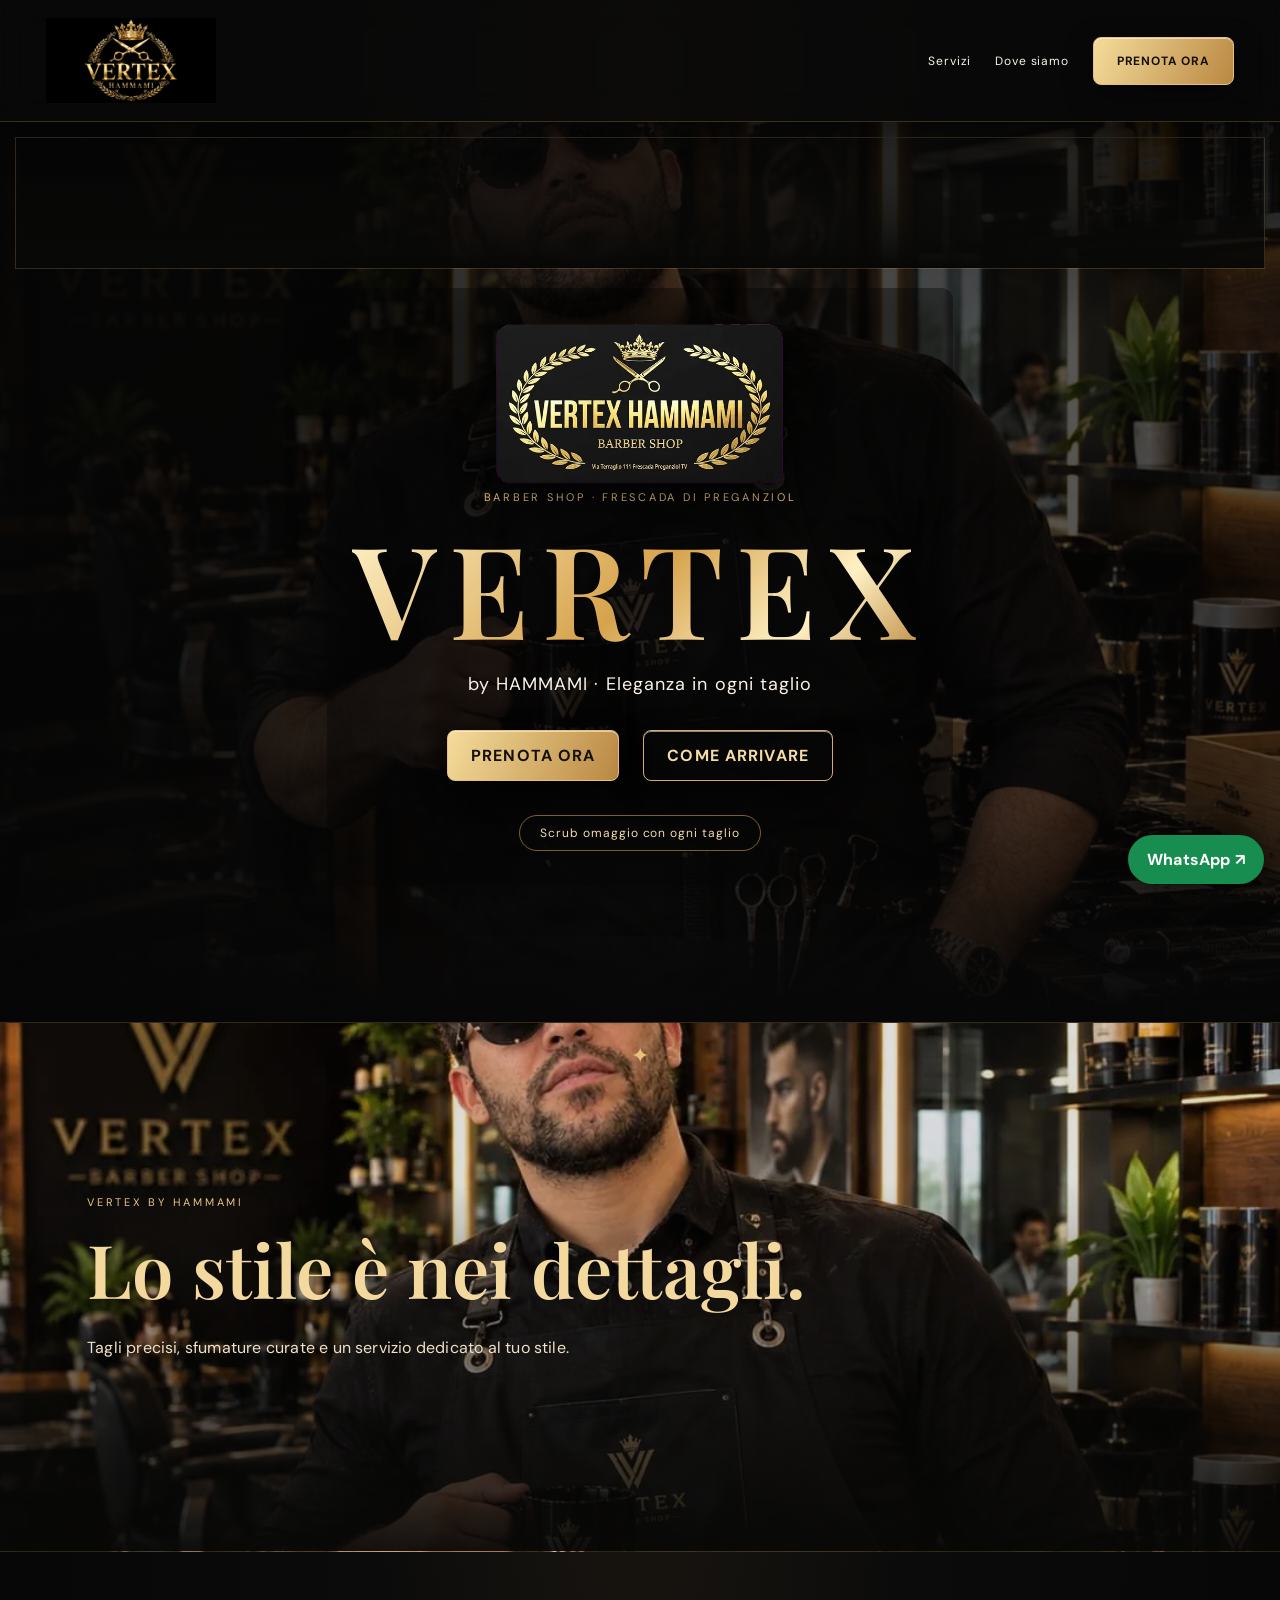
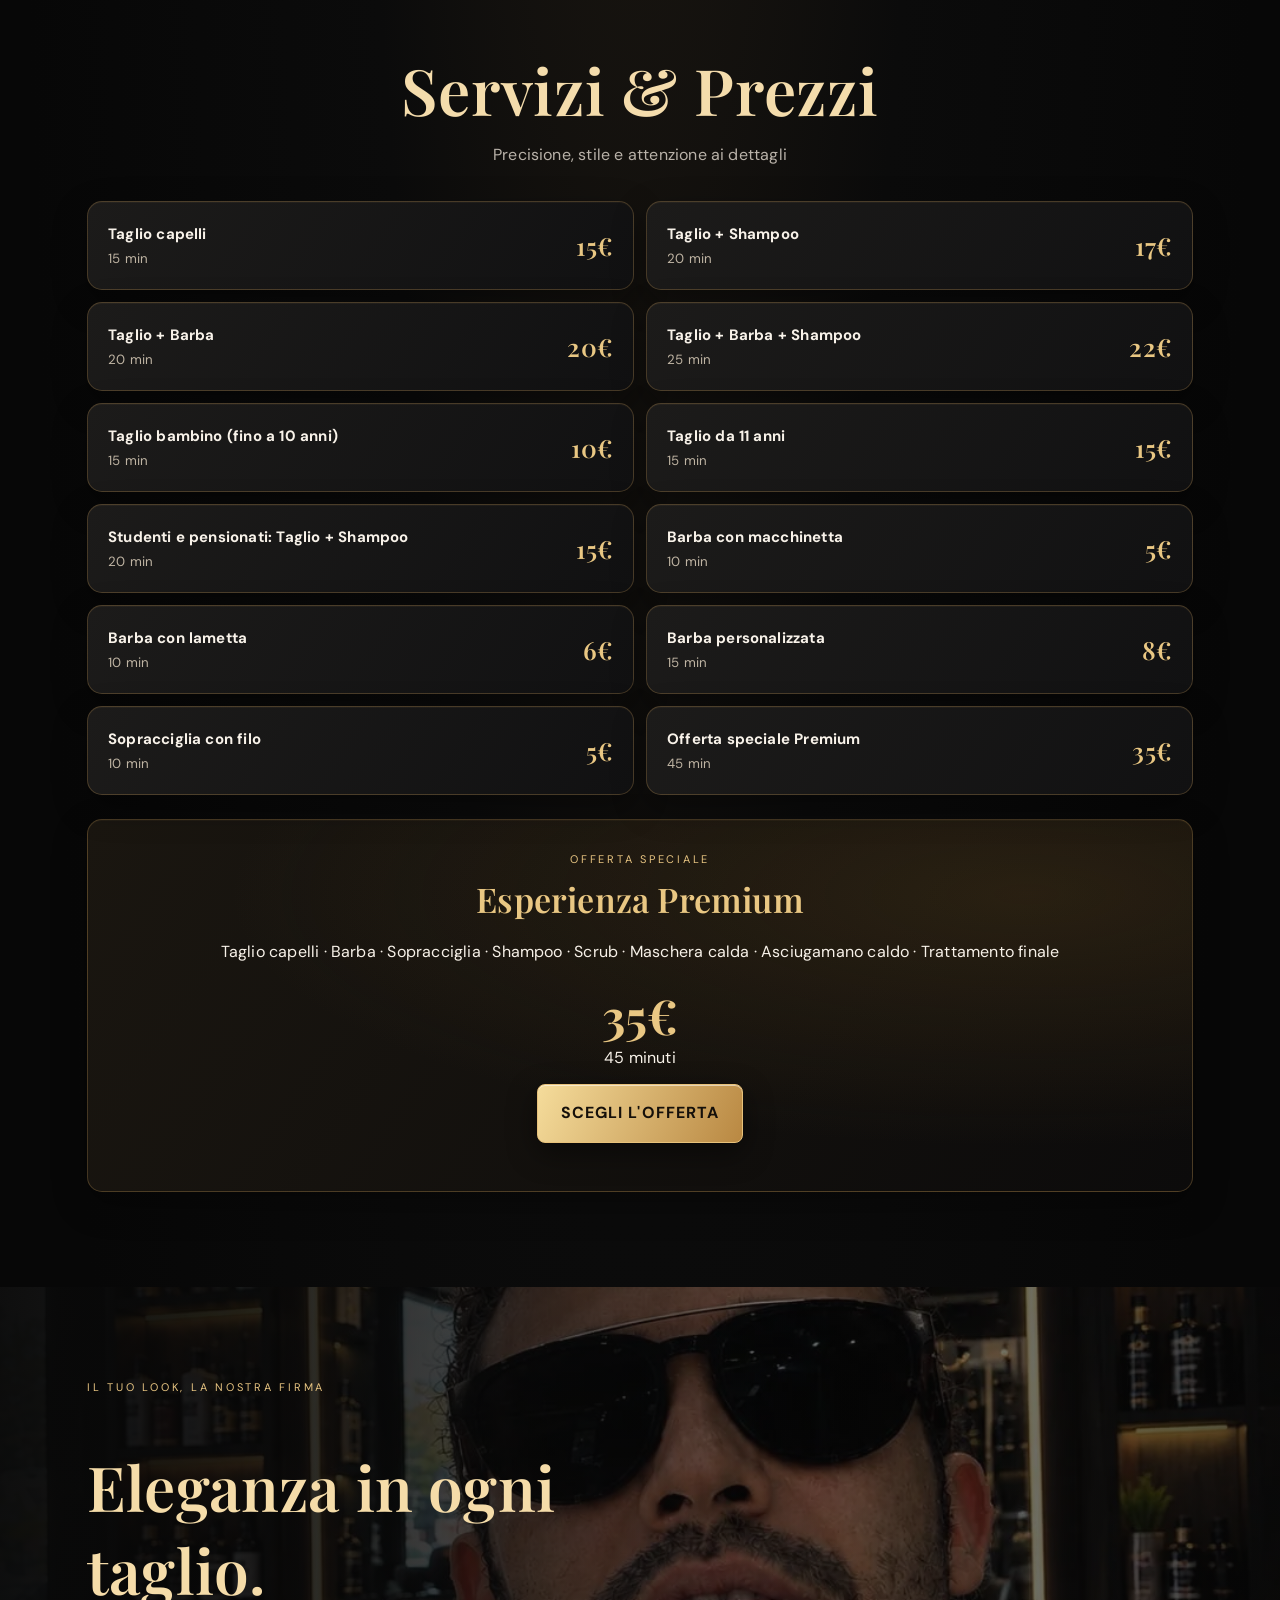
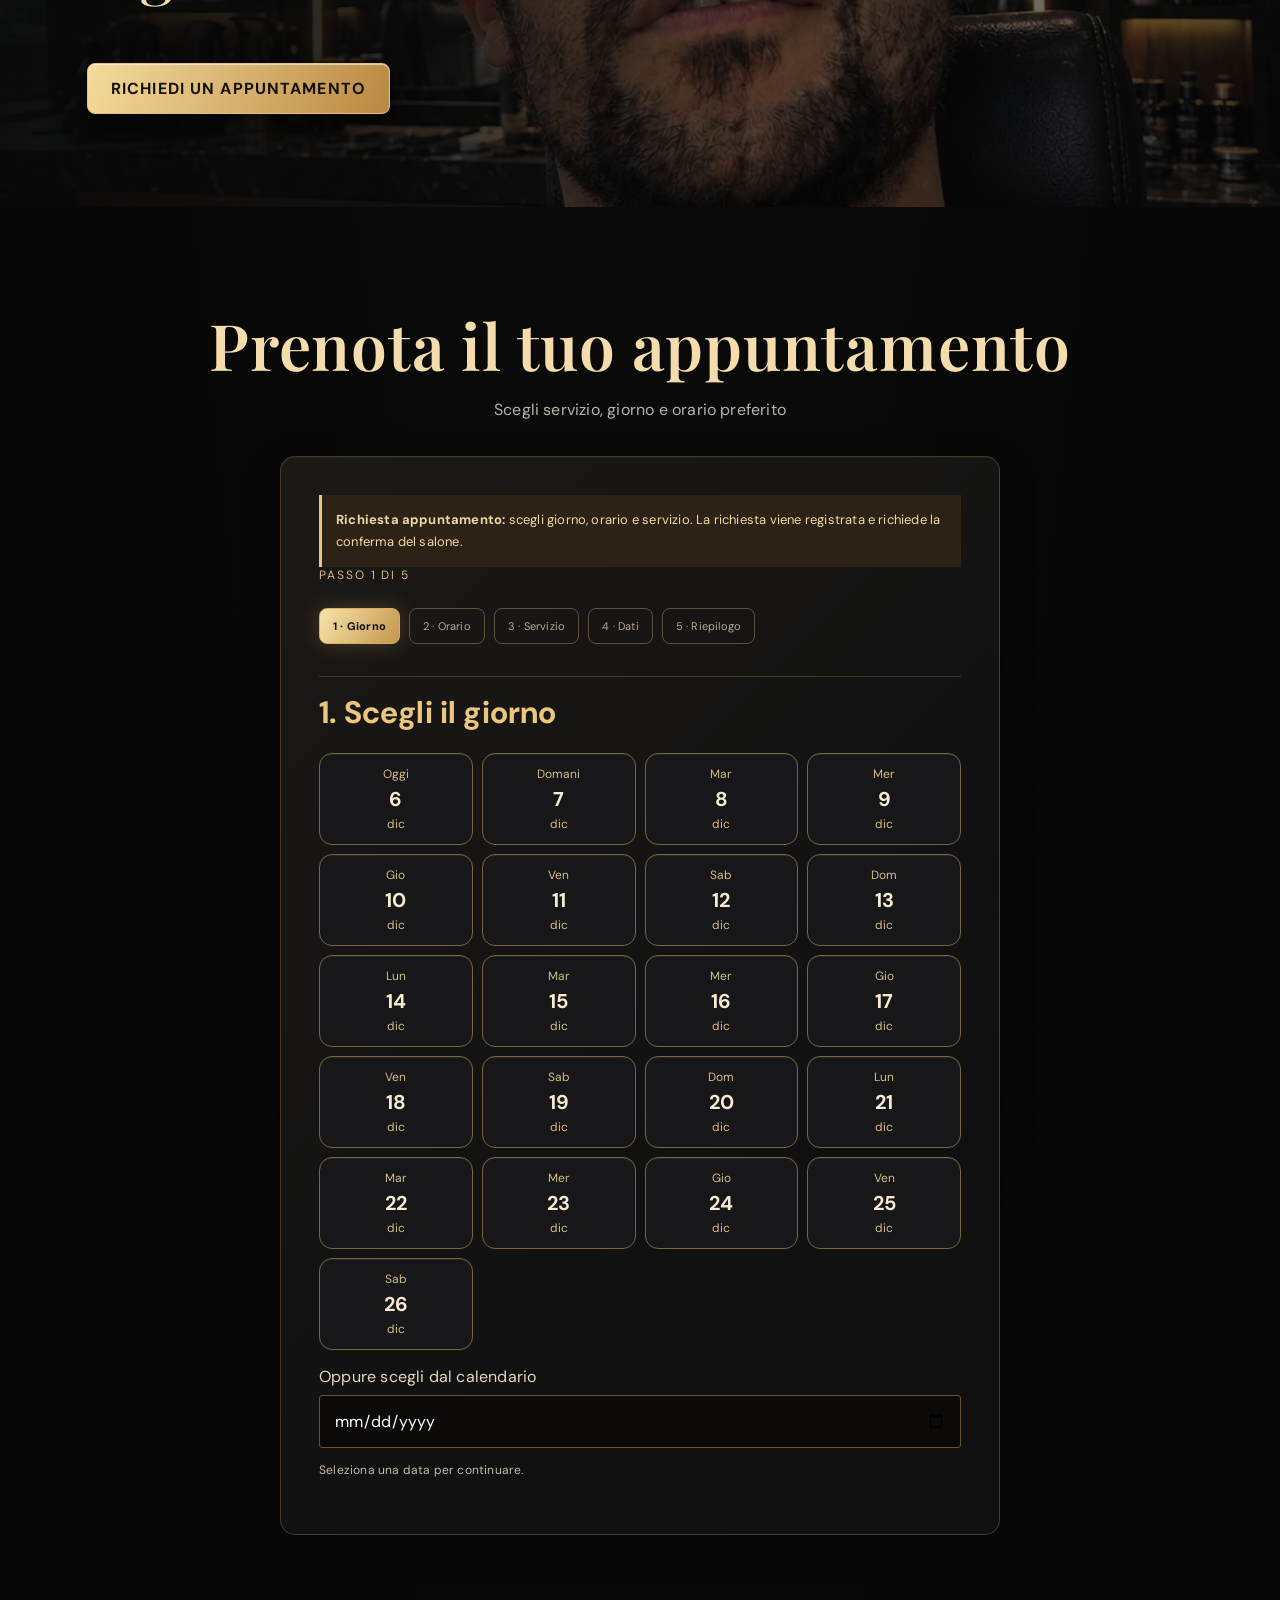
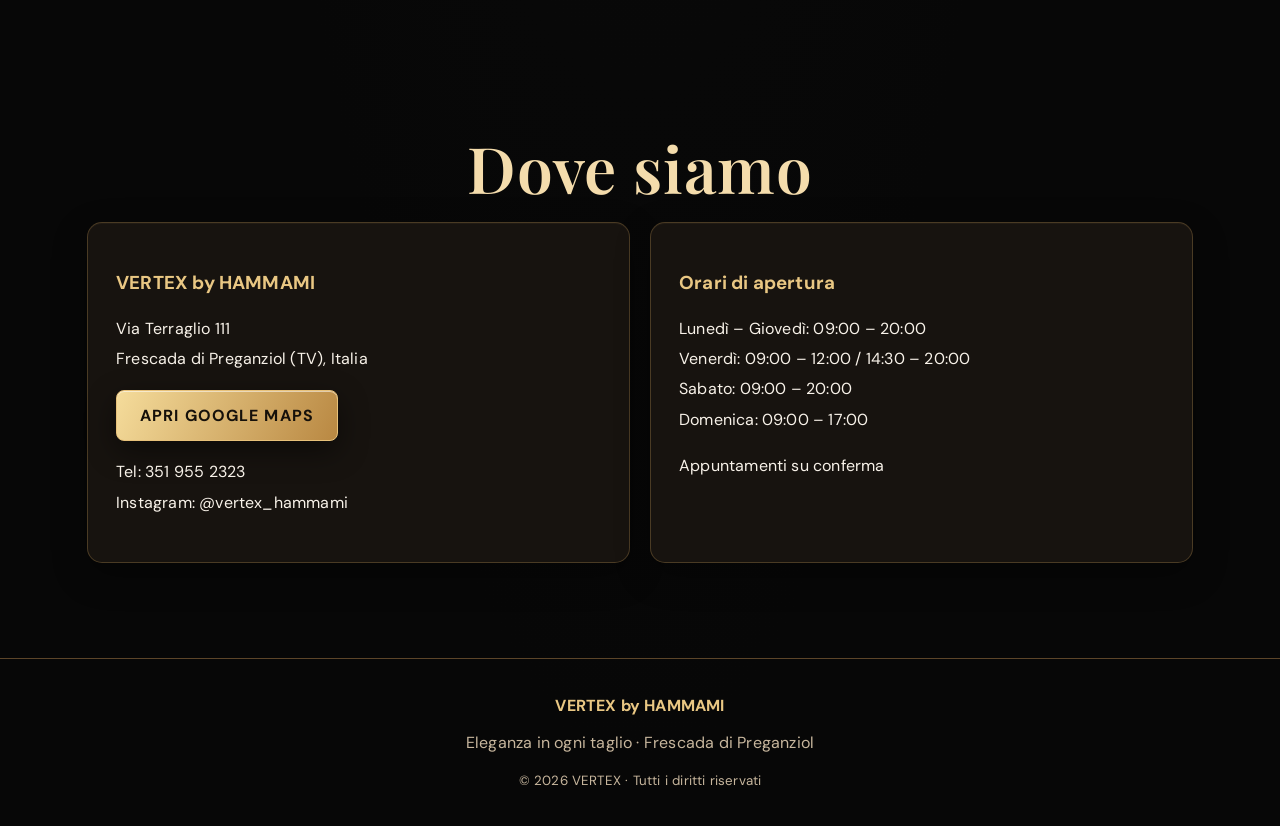
==== commit 93849ee9: "Resize VERTEX HAMMAMI logo to 170px" ====
--- a/index.html
+++ b/index.html
@@ -57,7 +57,7 @@
 button:focus-visible,a:focus-visible,input:focus-visible{outline:3px solid #f6d78b;outline-offset:3px}
 @media(max-width:650px){.hero{min-height:720px;padding:115px 15px 75px}.hero:after{inset:9px}.hero>div{padding:20px 4px}.hero h1{font-size:clamp(55px,15vw,88px)!important;letter-spacing:.035em!important}.nav{padding:12px 15px}.brand{font-size:19px}.navlinks{gap:200px}.navlinks .btn{padding:10px!important;font-size:10px}#servizi,#prenota,#dove{padding-top:64px;padding-bottom:64px}.booking{padding:18px!important}.progress-dot{padding:7px 8px}}
 @media(prefers-reduced-motion:reduce){*,*:before,*:after{scroll-behavior:auto!important;transition:none!important;animation:none!important}}
-</style><style>[hidden]{display:none!important}.wizard-service:disabled,.slot:disabled{opacity:.35!important;cursor:not-allowed!important}#slotStatus,#serviceStatus{color:#e6c486}#feedback{white-space:pre-wrap}</style></head><body><header><nav class="nav"><a href="#home" class="brand"><img src="logo.jpg" alt="VERTEX HAMMAMI" style="width:px;max-width:100%;height:auto;display:block;"></a><div class="navlinks"><a href="#servizi">Servizi</a><a href="#dove">Dove siamo</a><a href="#prenota" class="btn">PRENOTA ORA</a></div></nav></header><main><section id="home" class="hero"><div><img src="[data-uri]" alt="VERTEX HAMMAMI Barber Shop logo"><div class="eyebrow">Barber Shop · Frescada di Preganziol</div><h1>VERTEX</h1><p>by HAMMAMI · Eleganza in ogni taglio</p><div class="actions"><a class="btn" href="#prenota">PRENOTA ORA</a><a class="btn secondary" href="https://www.google.com/maps/search/?api=1&amp;query=VERTEX%20by%20HAMMAMI%20Via%20Terraglio%20111%20Frescada%20Preganziol" target="_blank" rel="noopener">COME ARRIVARE</a></div><span class="pill">Scrub omaggio con ogni taglio</span></div></section><section class="editorial" aria-label="Lo stile VERTEX"><div class="inner"><div class="eyebrow">VERTEX by HAMMAMI</div><h2>Lo stile è nei dettagli.</h2><p>Tagli precisi, sfumature curate e un servizio dedicato al tuo stile.</p></div></section><section class="wrap" id="servizi"><h2 class="sectiontitle">Servizi &amp; Prezzi</h2><p class="subtitle">Precisione, stile e attenzione ai dettagli</p><div class="services" id="serviceList"></div><div class="highlight"><div class="eyebrow">Offerta speciale</div><h3>Esperienza Premium</h3><p>Taglio capelli · Barba · Sopracciglia · Shampoo · Scrub · Maschera calda · Asciugamano caldo · Trattamento finale</p><b>35€</b><div>45 minuti</div><p><a href="#prenota" class="btn">SCEGLI L'OFFERTA</a></p></div></section><section class="portrait-band"><div class="inner"><div class="eyebrow">Il tuo look, la nostra firma</div><h2>Eleganza in ogni taglio.</h2><a class="btn" href="#prenota">RICHIEDI UN APPUNTAMENTO</a></div></section><section class="wrap" id="prenota"><h2 class="sectiontitle">Prenota il tuo appuntamento</h2><p class="subtitle">Scegli servizio, giorno e orario preferito</p><div class="booking wizard" id="bookingWizard">
+</style><style>[hidden]{display:none!important}.wizard-service:disabled,.slot:disabled{opacity:.35!important;cursor:not-allowed!important}#slotStatus,#serviceStatus{color:#e6c486}#feedback{white-space:pre-wrap}</style></head><body><header><nav class="nav"><a href="#home" class="brand"><img src="logo.jpg" alt="VERTEX HAMMAMI" style="width:170px;max-width:100%;height:auto;display:block;"></a><div class="navlinks"><a href="#servizi">Servizi</a><a href="#dove">Dove siamo</a><a href="#prenota" class="btn">PRENOTA ORA</a></div></nav></header><main><section id="home" class="hero"><div><img src="[data-uri]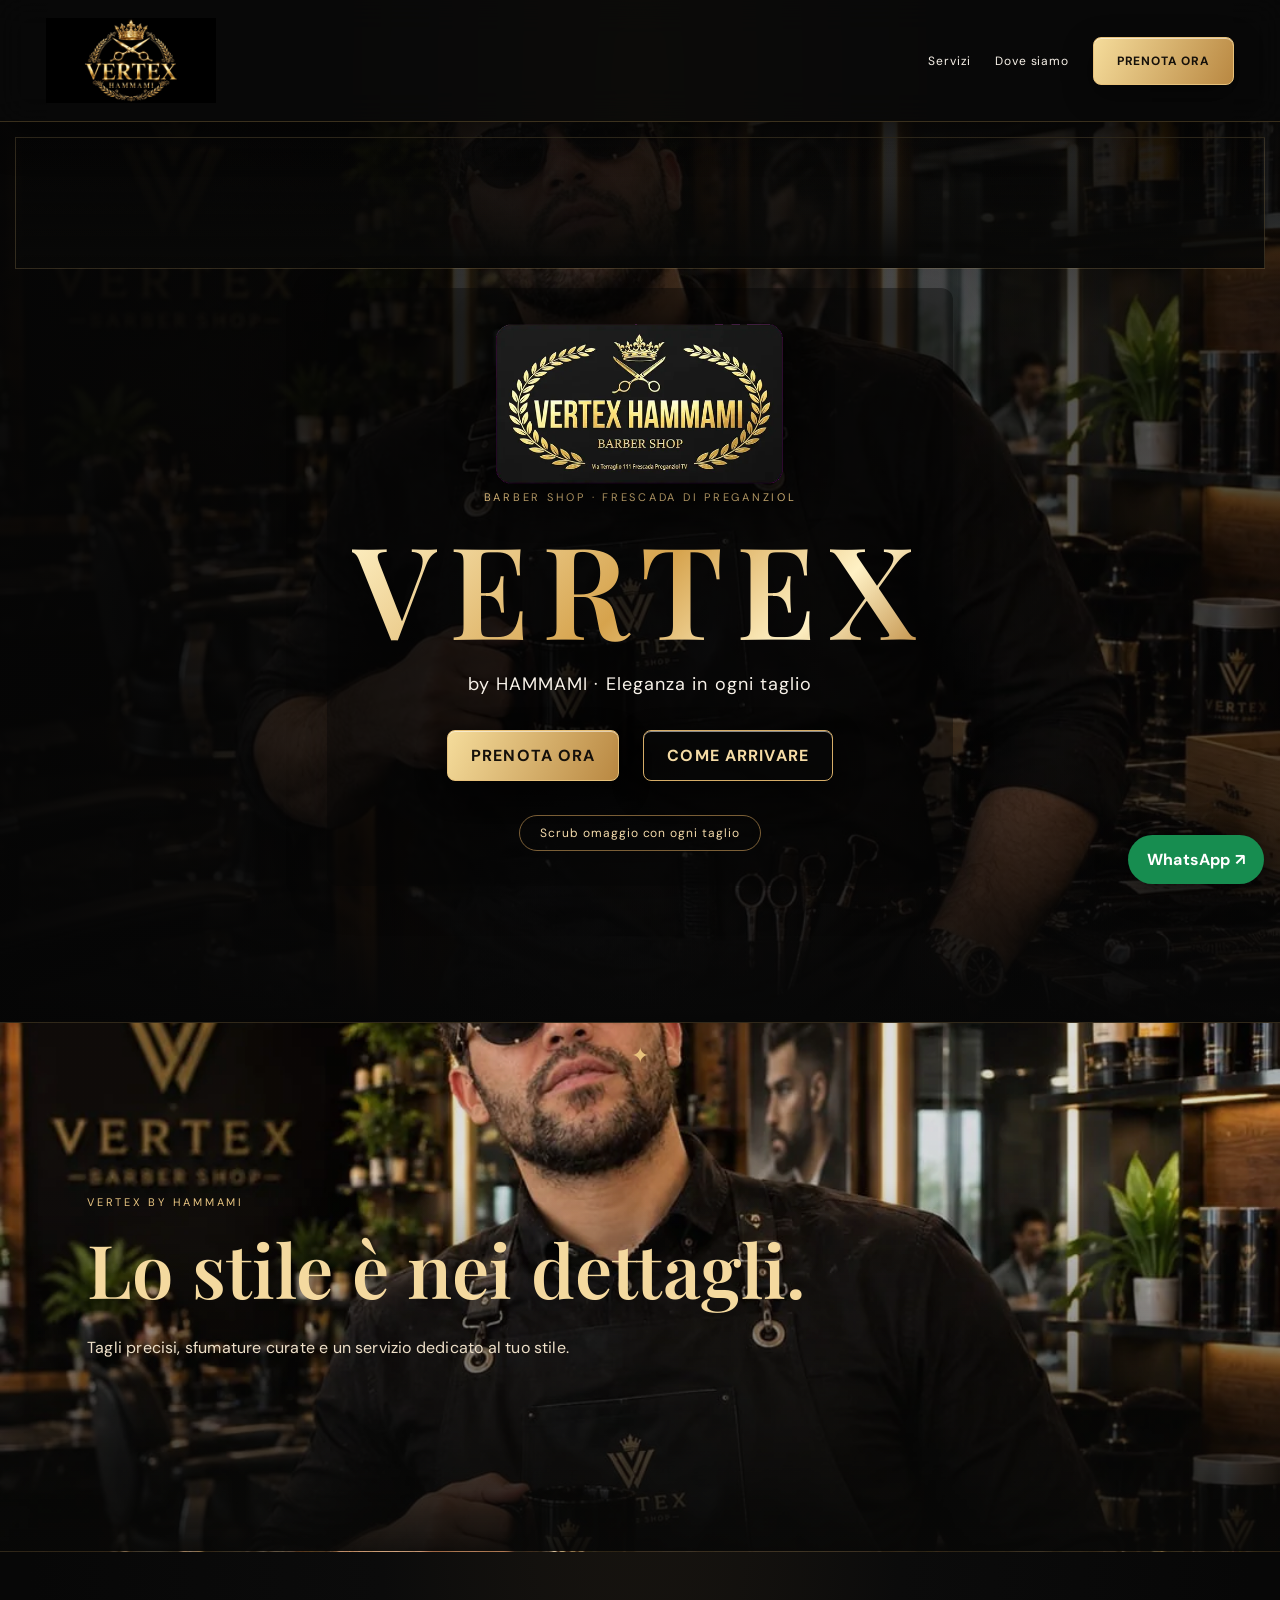
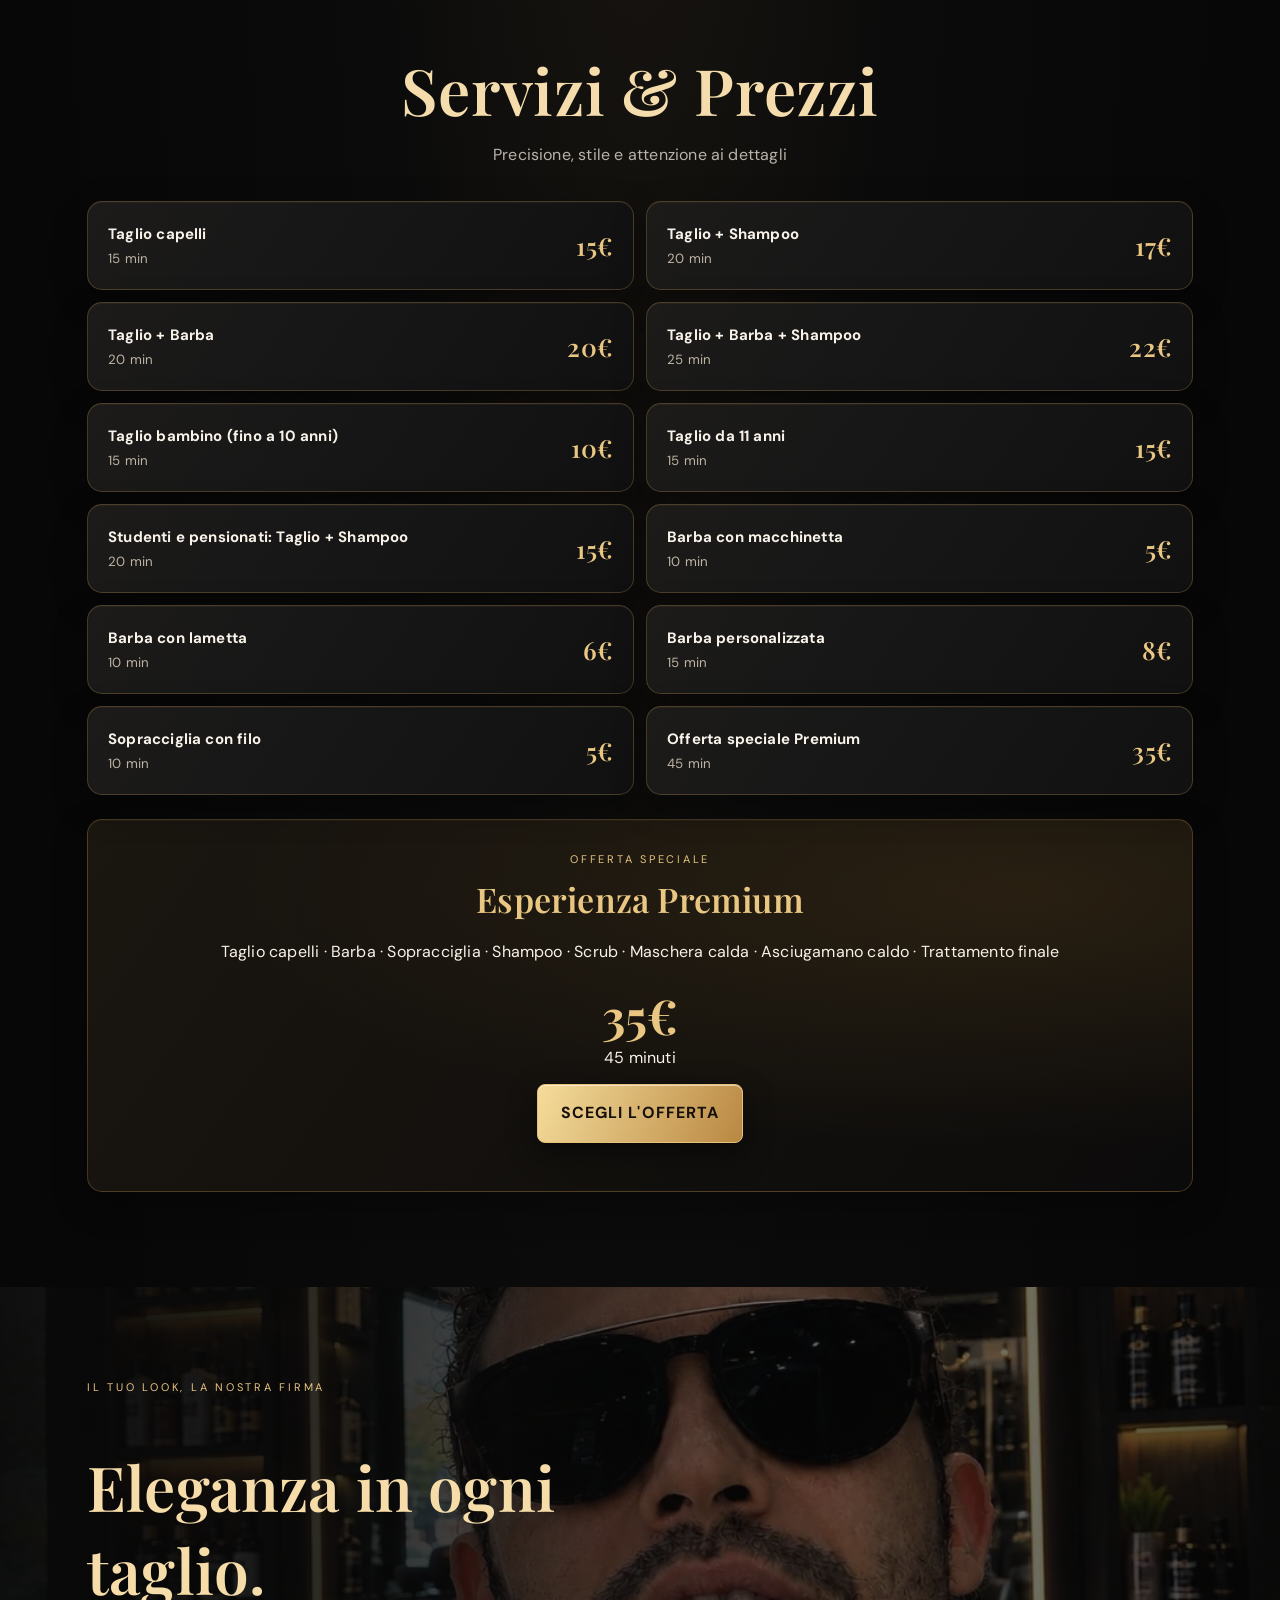
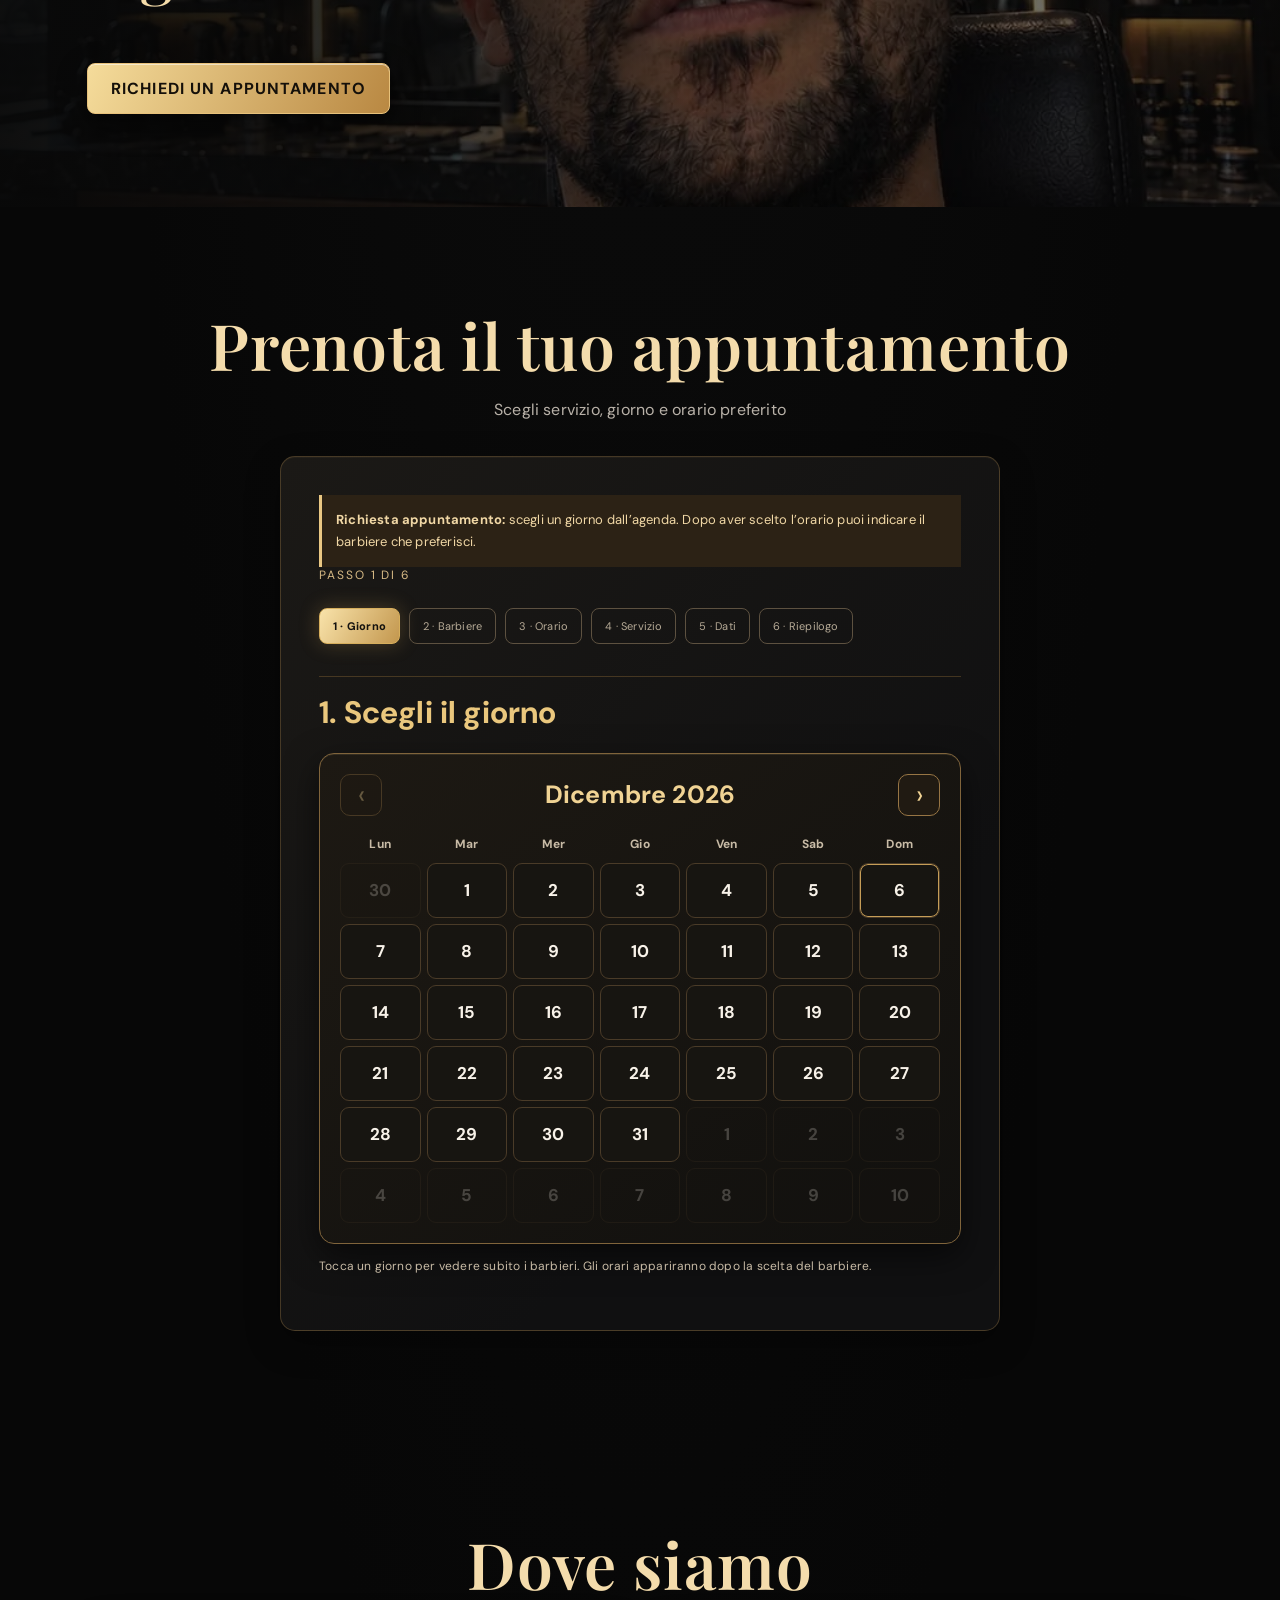
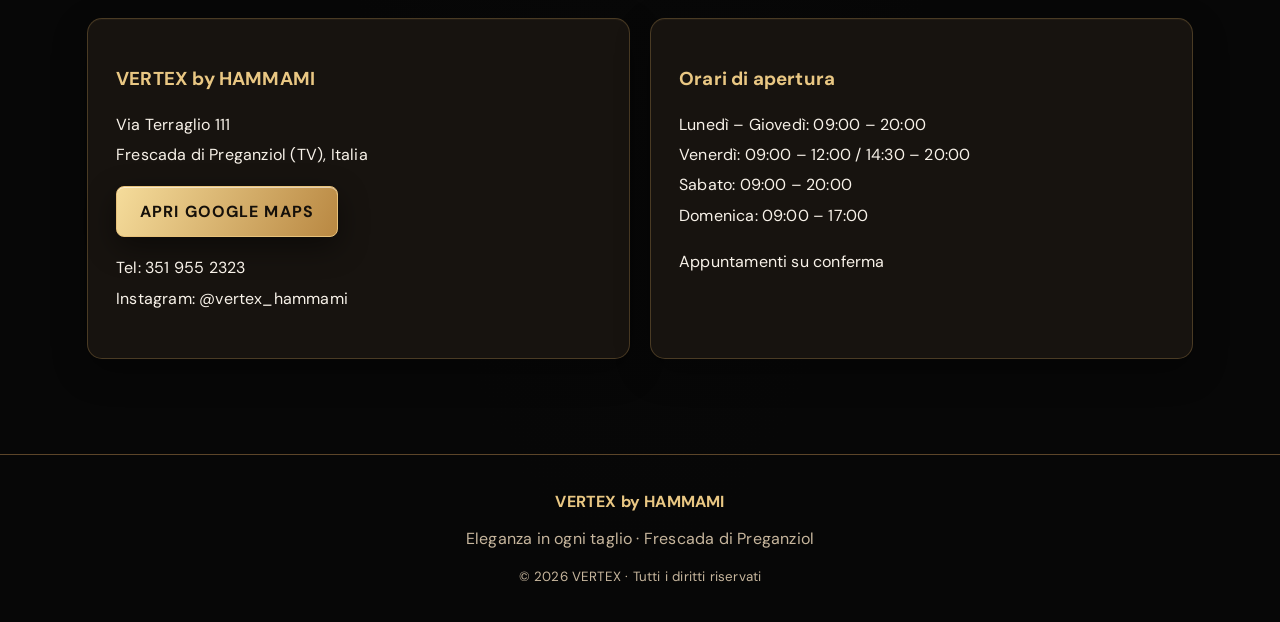
==== commit 3342e2db: "Add files via upload" ====
--- a/index.html
+++ b/index.html
@@ -1,4 +1,6 @@
-<!doctype html><html lang="it"><head><meta charset="utf-8"><meta name="viewport" content="width=device-width,initial-scale=1"><meta name="theme-color" content="#080807"><meta name="description" content="VERTEX by HAMMAMI, Barber Shop a Frescada di Preganziol. Servizi, prezzi e appuntamenti."><title>VERTEX by HAMMAMI | Royal Barber Experience</title><link rel="preconnect" href="https://fonts.googleapis.com"><link rel="preconnect" href="https://fonts.gstatic.com" crossorigin><link href="https://fonts.googleapis.com/css2?family=DM+Sans:wght@400;500;600;700&family=Playfair+Display:wght@500;600;700&display=swap" rel="stylesheet"><style>
+<!doctype html><html lang="it"><head>
+  <link rel="icon" type="image/jpeg" href="logo.jpg">
+<link rel="apple-touch-icon" href="logo.jpg"><meta charset="utf-8"><meta name="viewport" content="width=device-width,initial-scale=1"><meta name="theme-color" content="#080807"><meta name="description" content="VERTEX by HAMMAMI, Barber Shop a Frescada di Preganziol. Servizi, prezzi e appuntamenti."><title>VERTEX by HAMMAMI | Royal Barber Experience</title><link rel="preconnect" href="https://fonts.googleapis.com"><link rel="preconnect" href="https://fonts.gstatic.com" crossorigin><link href="https://fonts.googleapis.com/css2?family=DM+Sans:wght@400;500;600;700&family=Playfair+Display:wght@500;600;700&display=swap" rel="stylesheet"><style>
 :root{--gold:#e6c486;--muted:#c8bba6;--ink:#080807}*{box-sizing:border-box}html{scroll-behavior:smooth}body{margin:0;background:var(--ink);color:#f8f2e9;font-family:'DM Sans',sans-serif}a{color:inherit;text-decoration:none}button,input,select{font:inherit}button{cursor:pointer}header{position:sticky;top:0;z-index:20;background:#080807e8;border-bottom:1px solid #94704466;backdrop-filter:blur(16px)}.nav{max-width:1180px;margin:auto;display:flex;justify-content:space-between;align-items:center;padding:14px 20px;gap:12px}.brand{font:700 24px 'Playfair Display',serif;letter-spacing:.15em;color:var(--gold)}.brand small{display:block;font:500 9px 'DM Sans',sans-serif;letter-spacing:.33em;text-align:center}.navlinks{display:flex;gap:24px;align-items:center;font-size:12px;letter-spacing:.07em}.btn{display:inline-flex;align-items:center;justify-content:center;padding:14px 23px;min-height:48px;border-radius:3px;background:linear-gradient(115deg,#f5dc9b,#b98842);border:1px solid #e7c17a;color:#15100a;font-weight:700;letter-spacing:.07em;text-align:center}.btn.secondary{background:#070707a8;color:#f5dba5;border:1px solid #d6ad68}.hero{min-height:760px;display:flex;align-items:center;justify-content:center;position:relative;text-align:center;padding:110px 20px;background:linear-gradient(90deg,#080706c7,#08070655 52%,#08070622),url('[data-uri]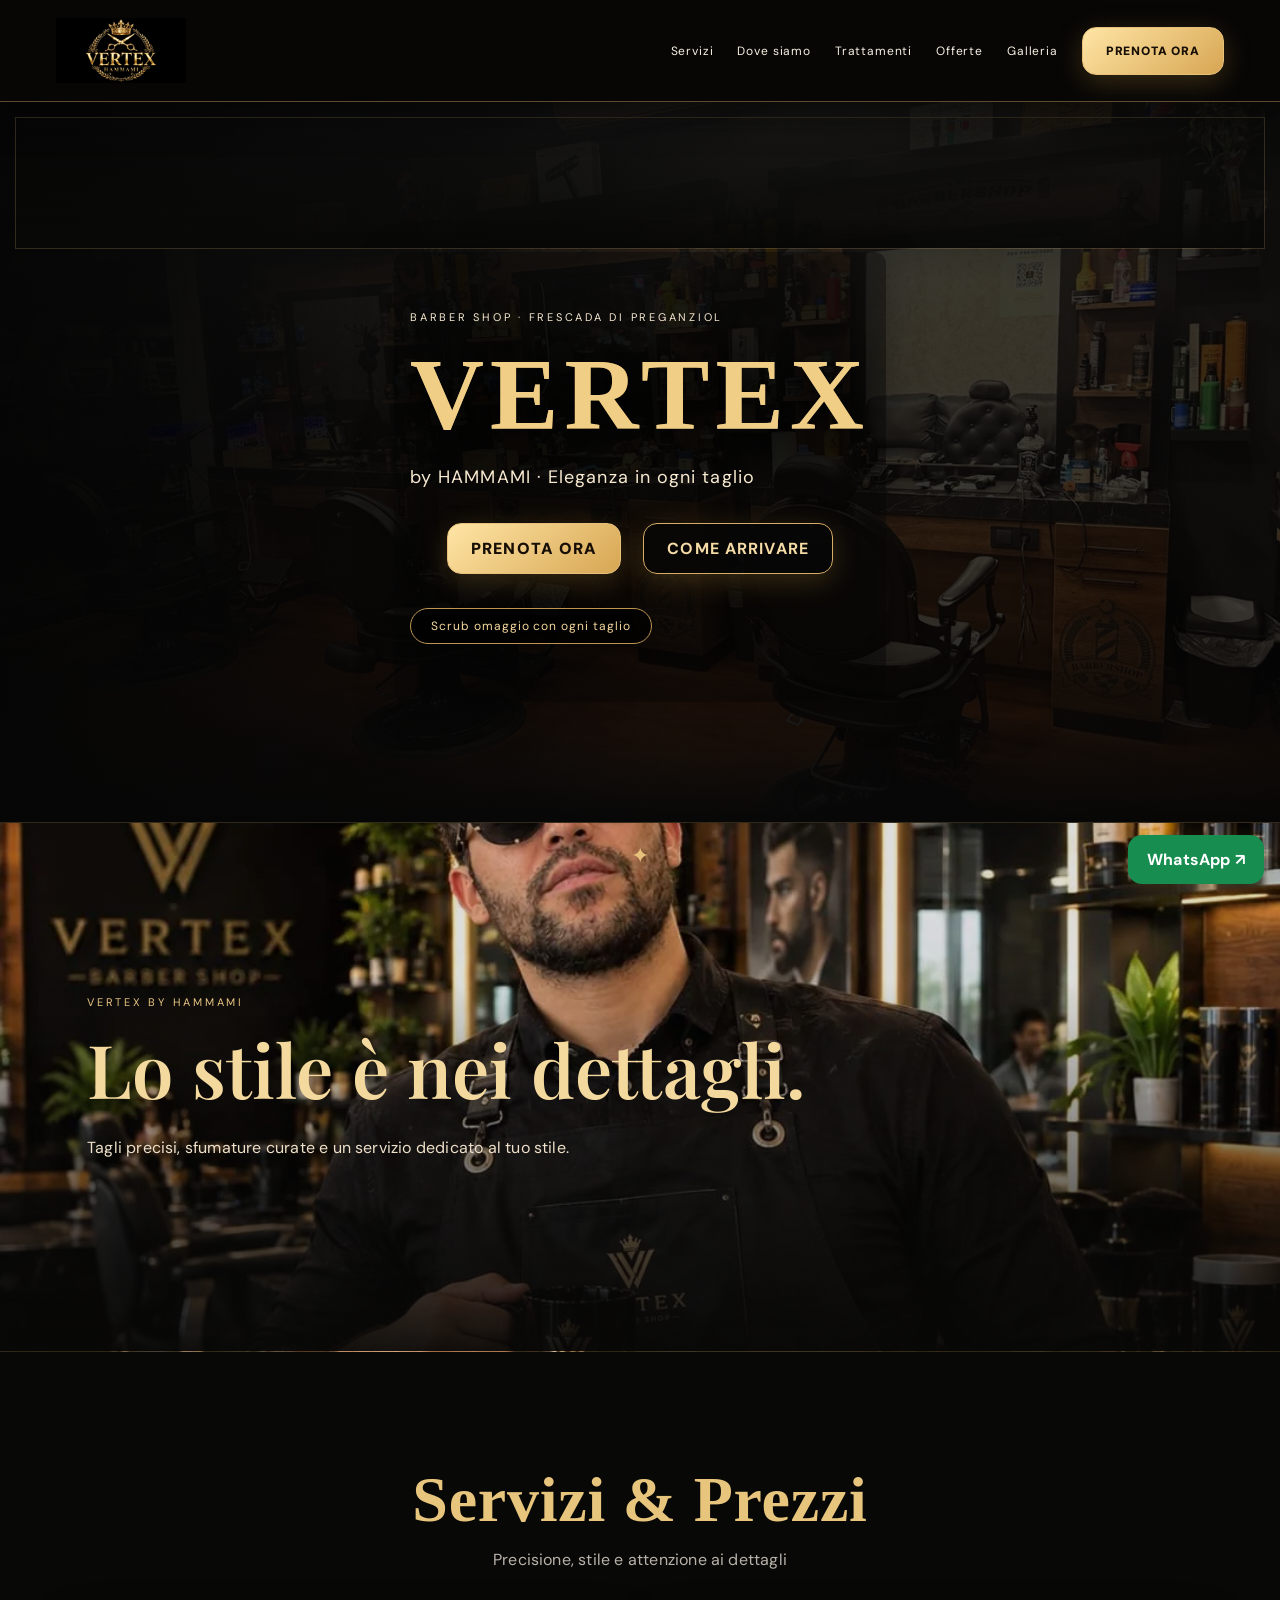
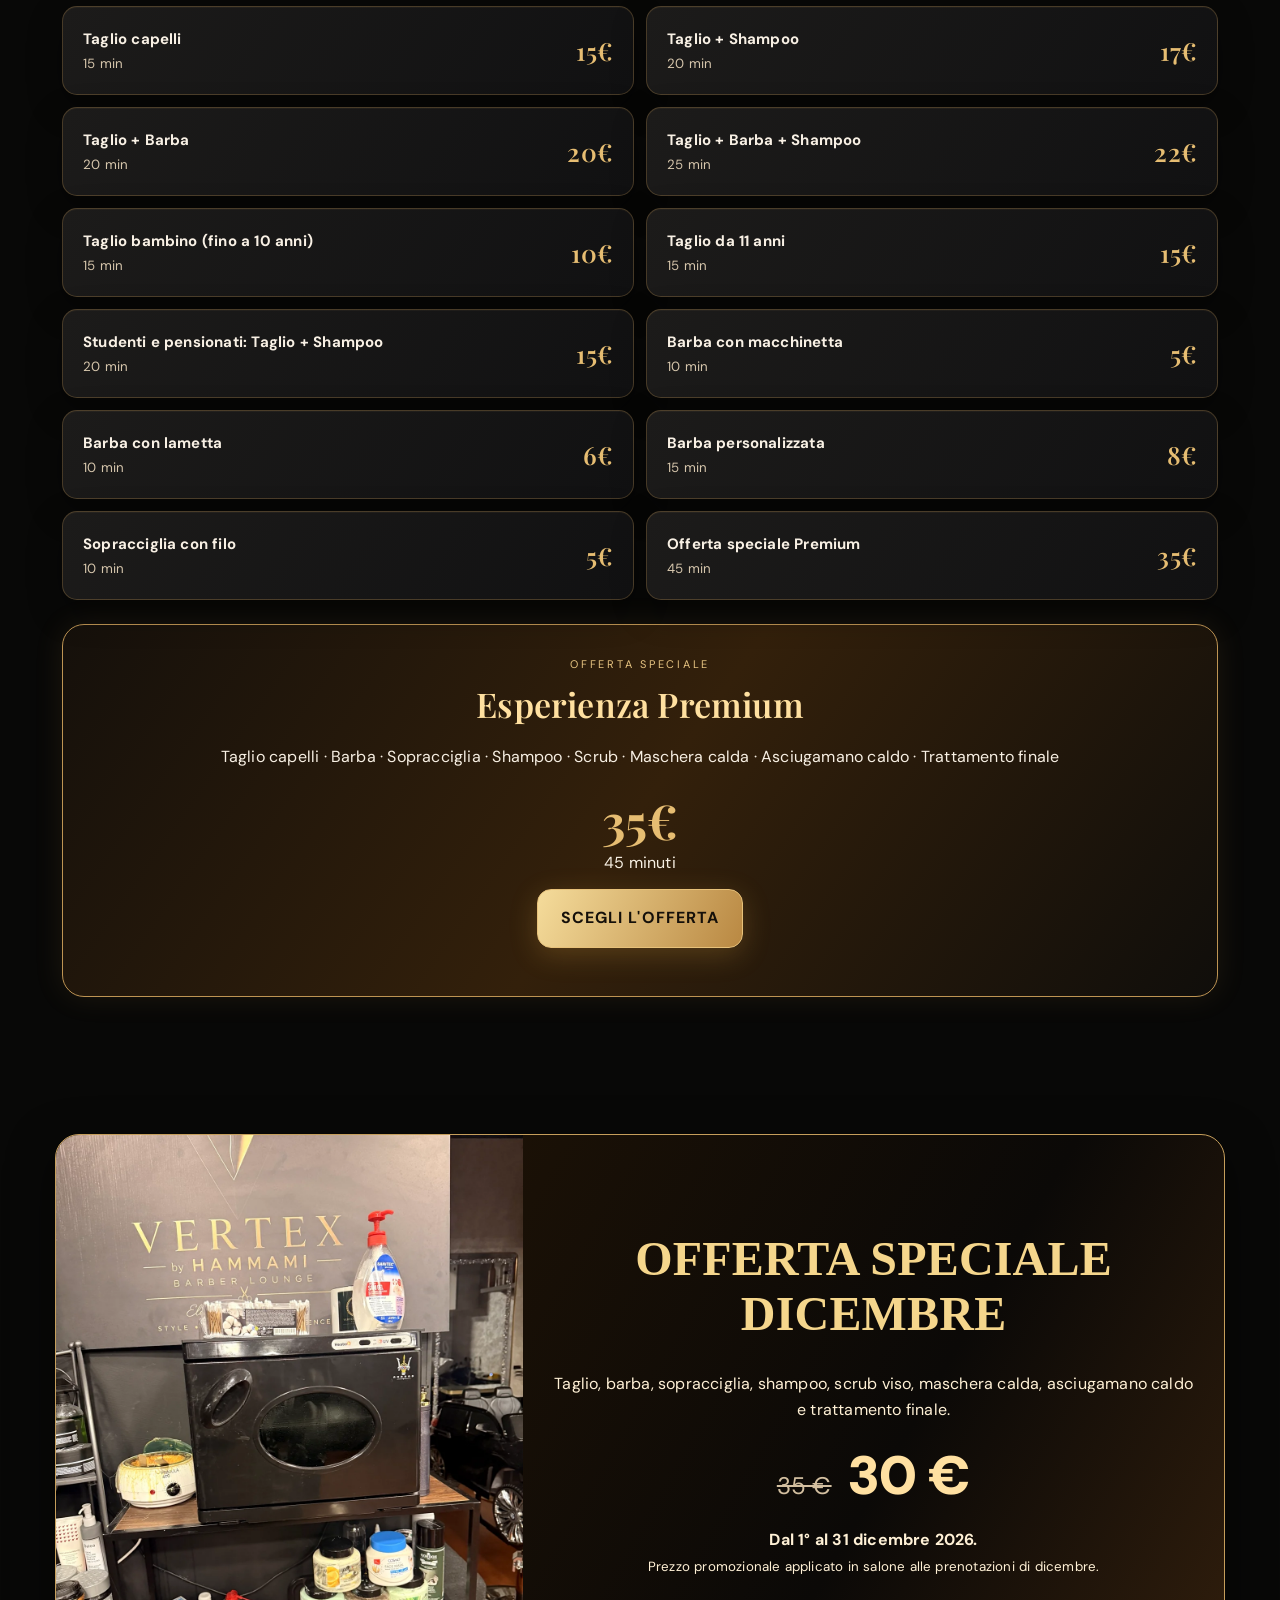
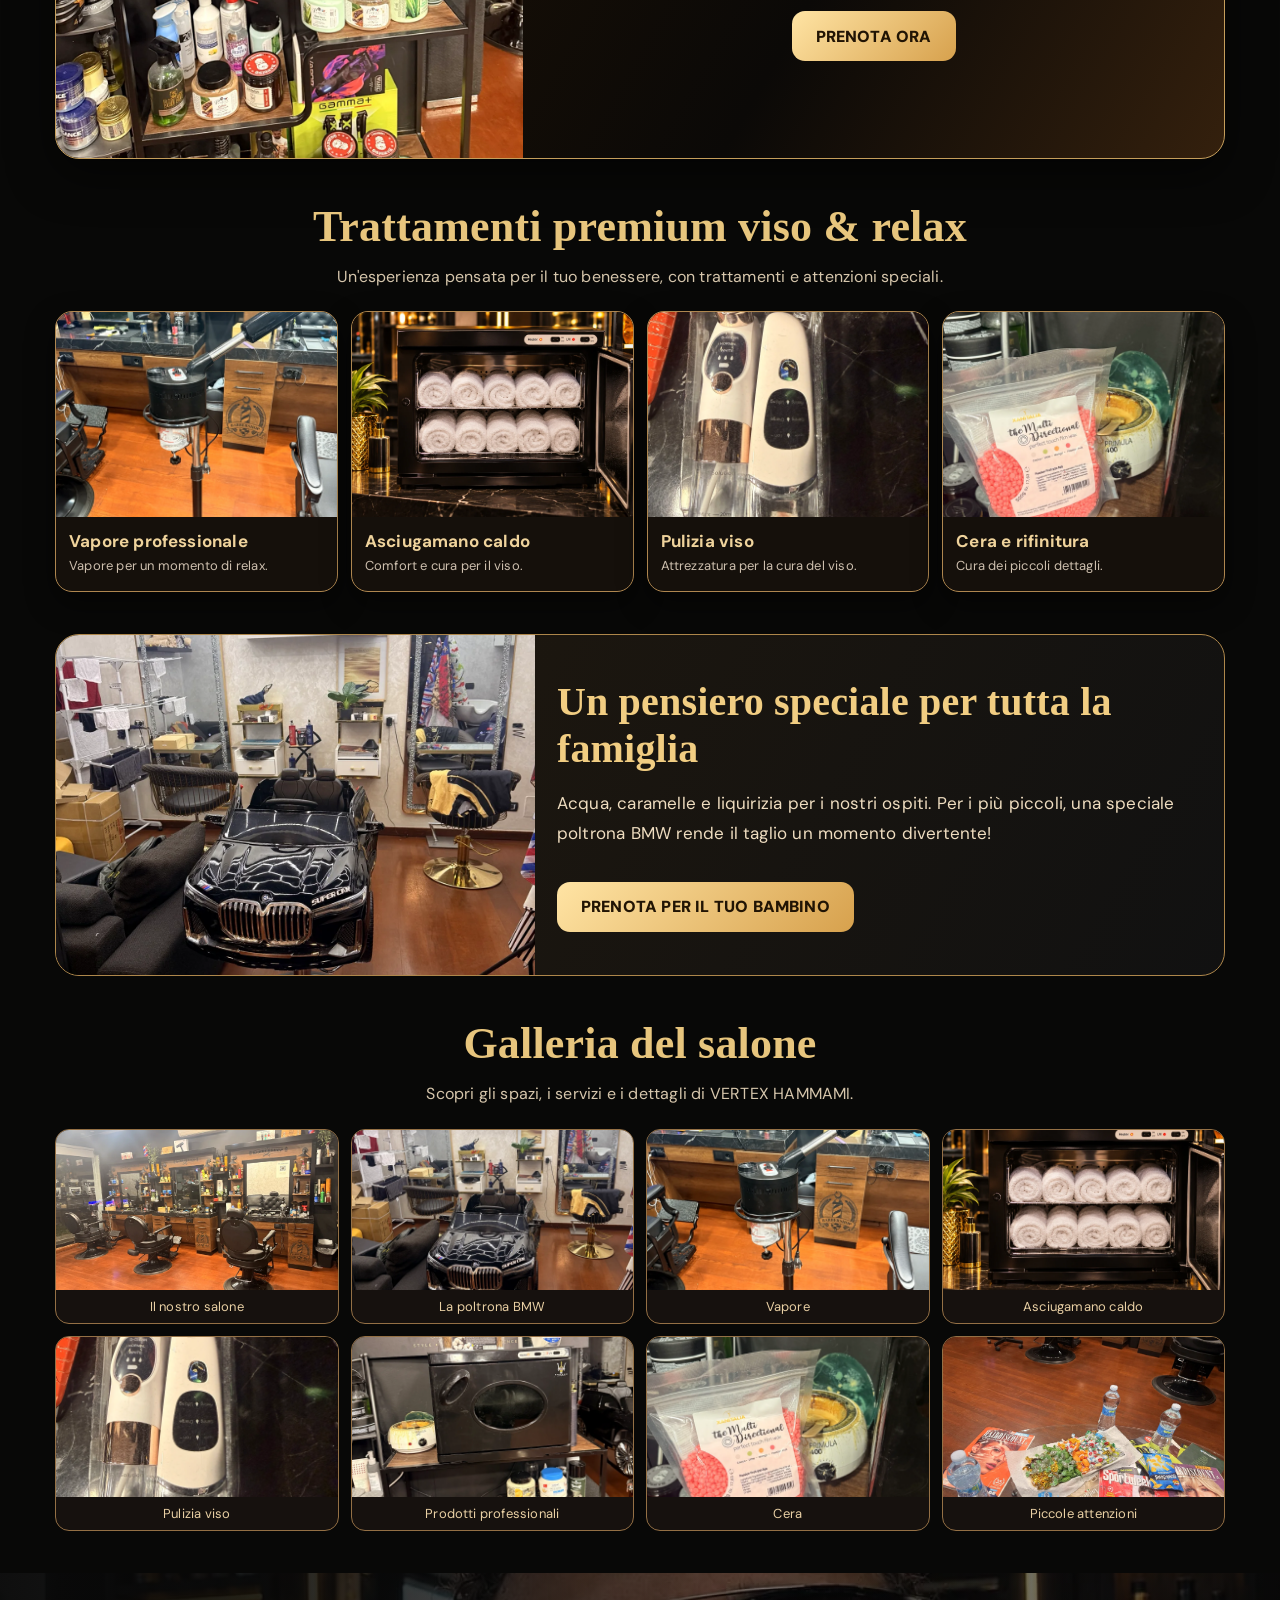
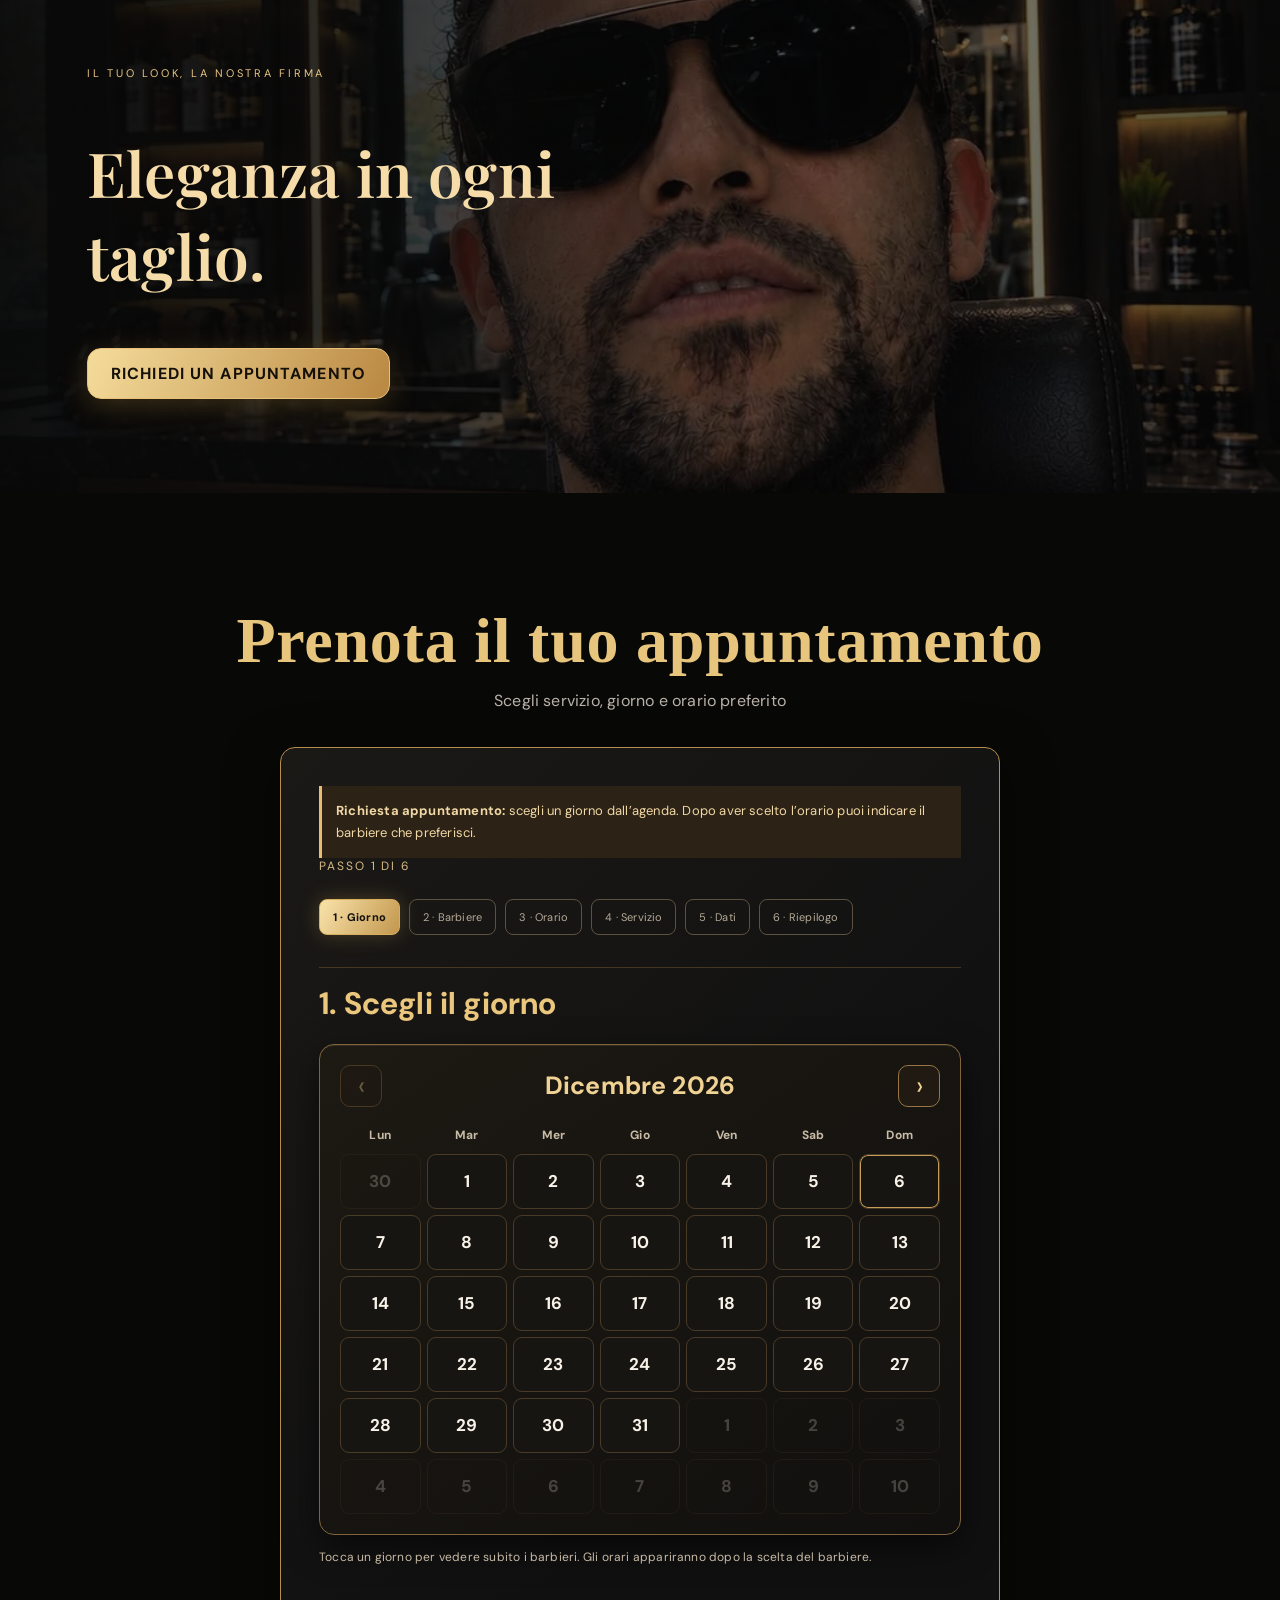
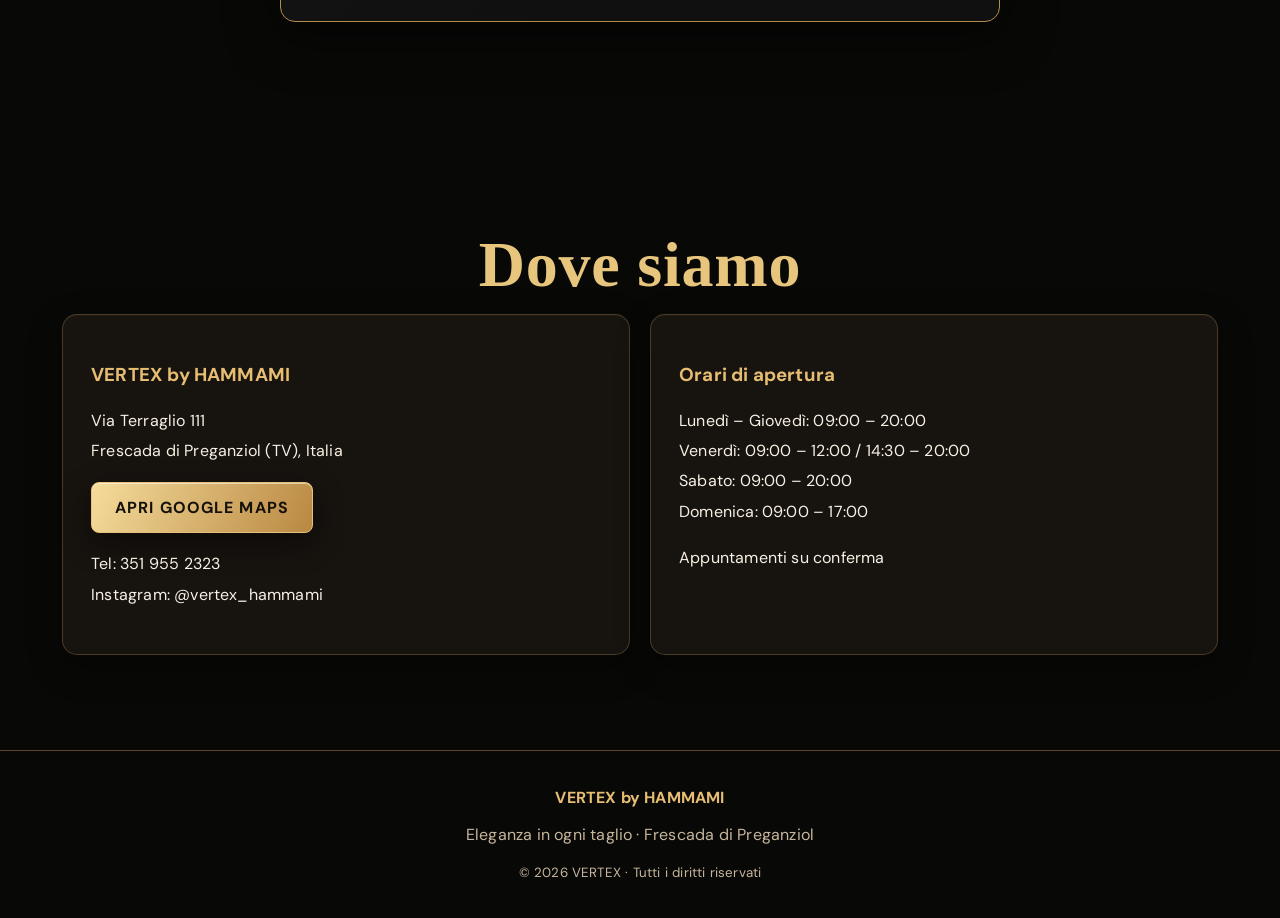
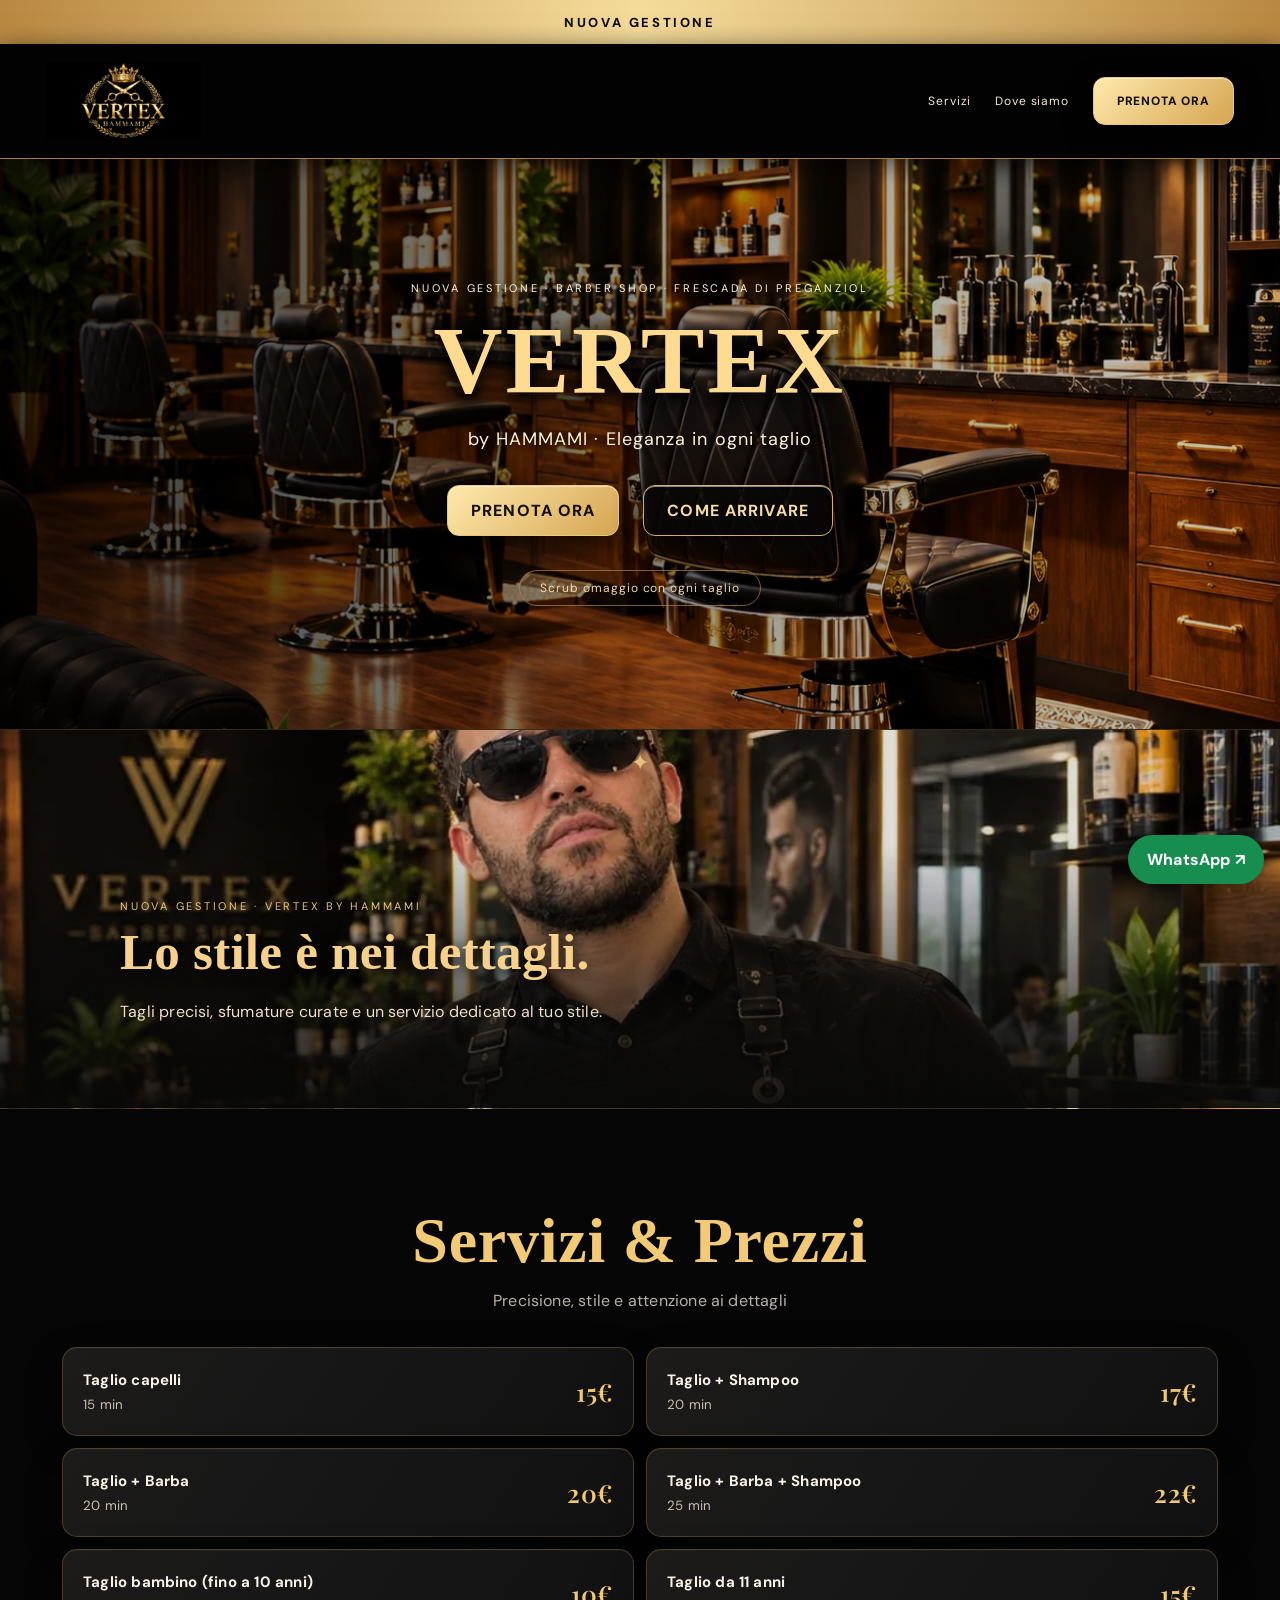
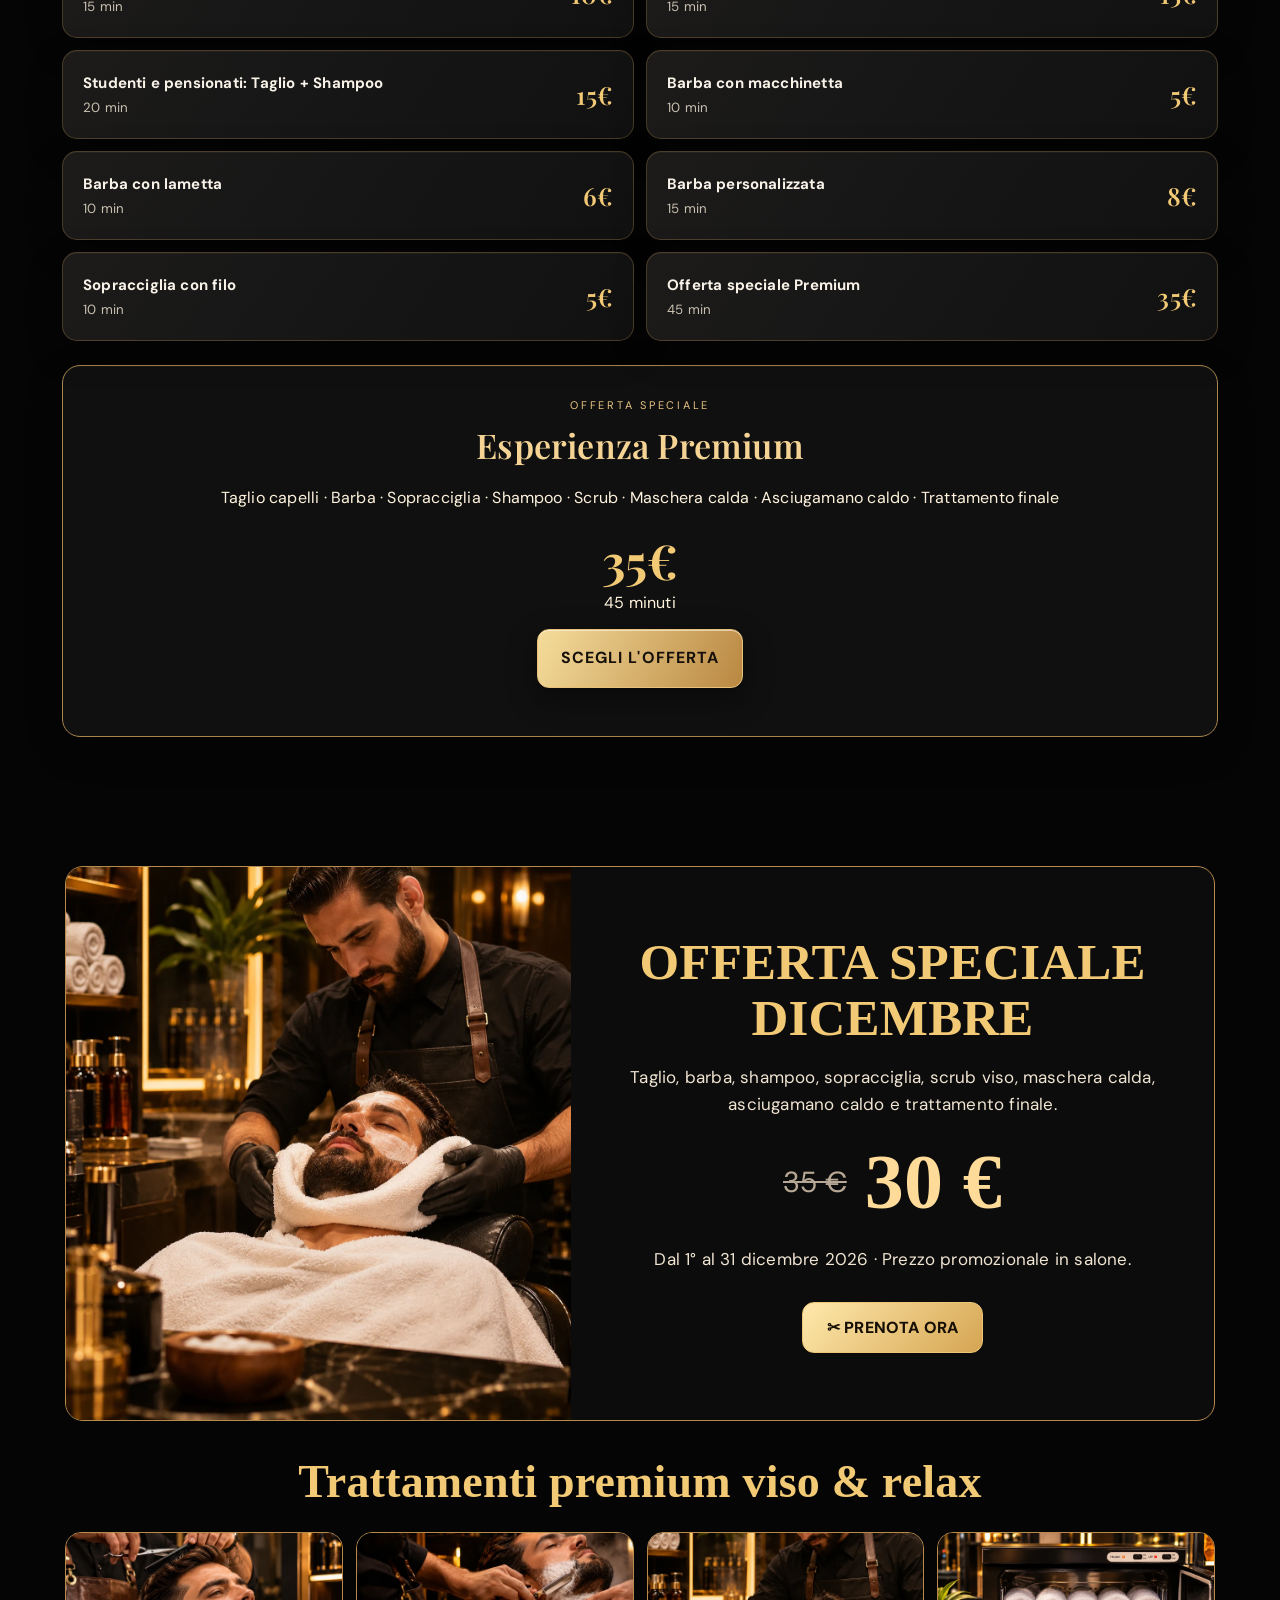
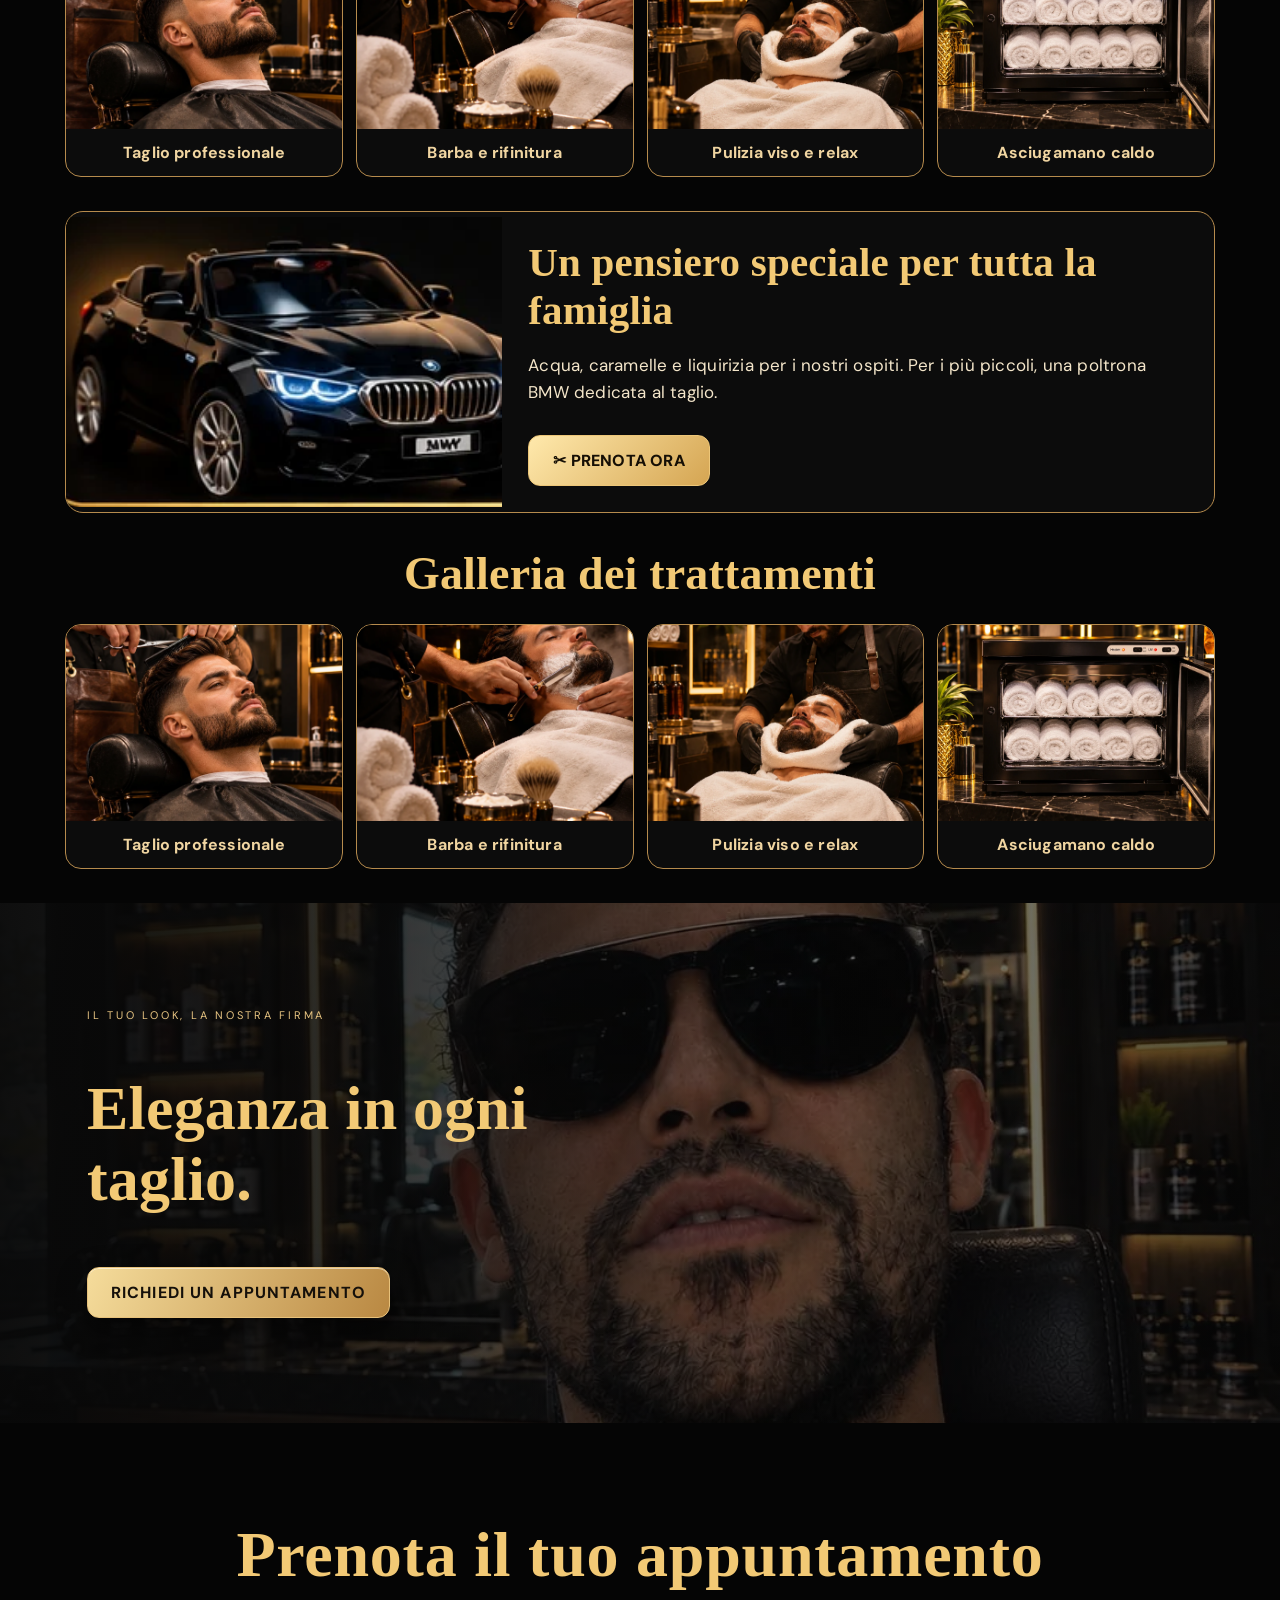
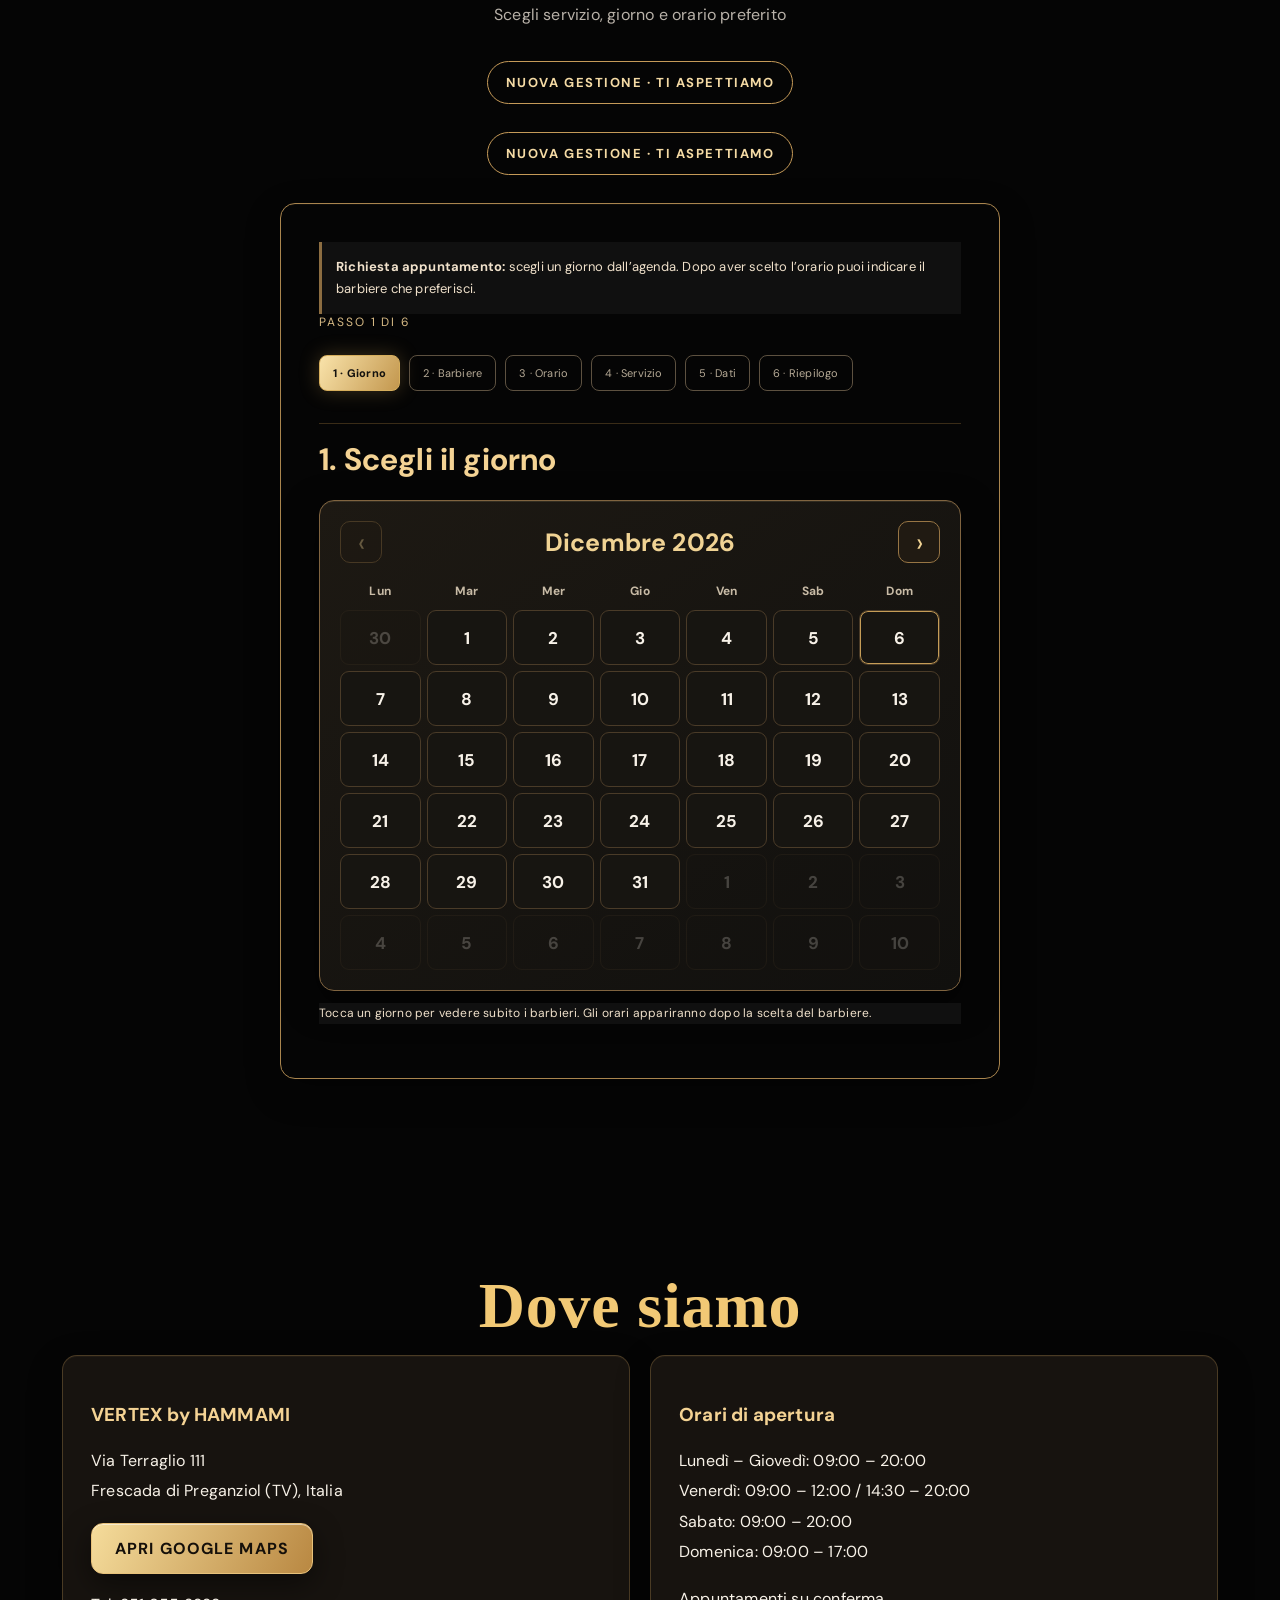
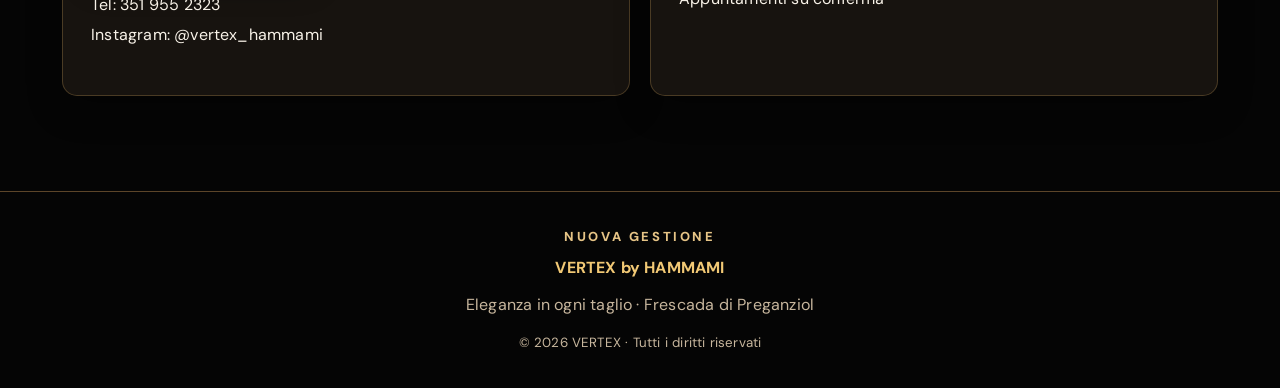
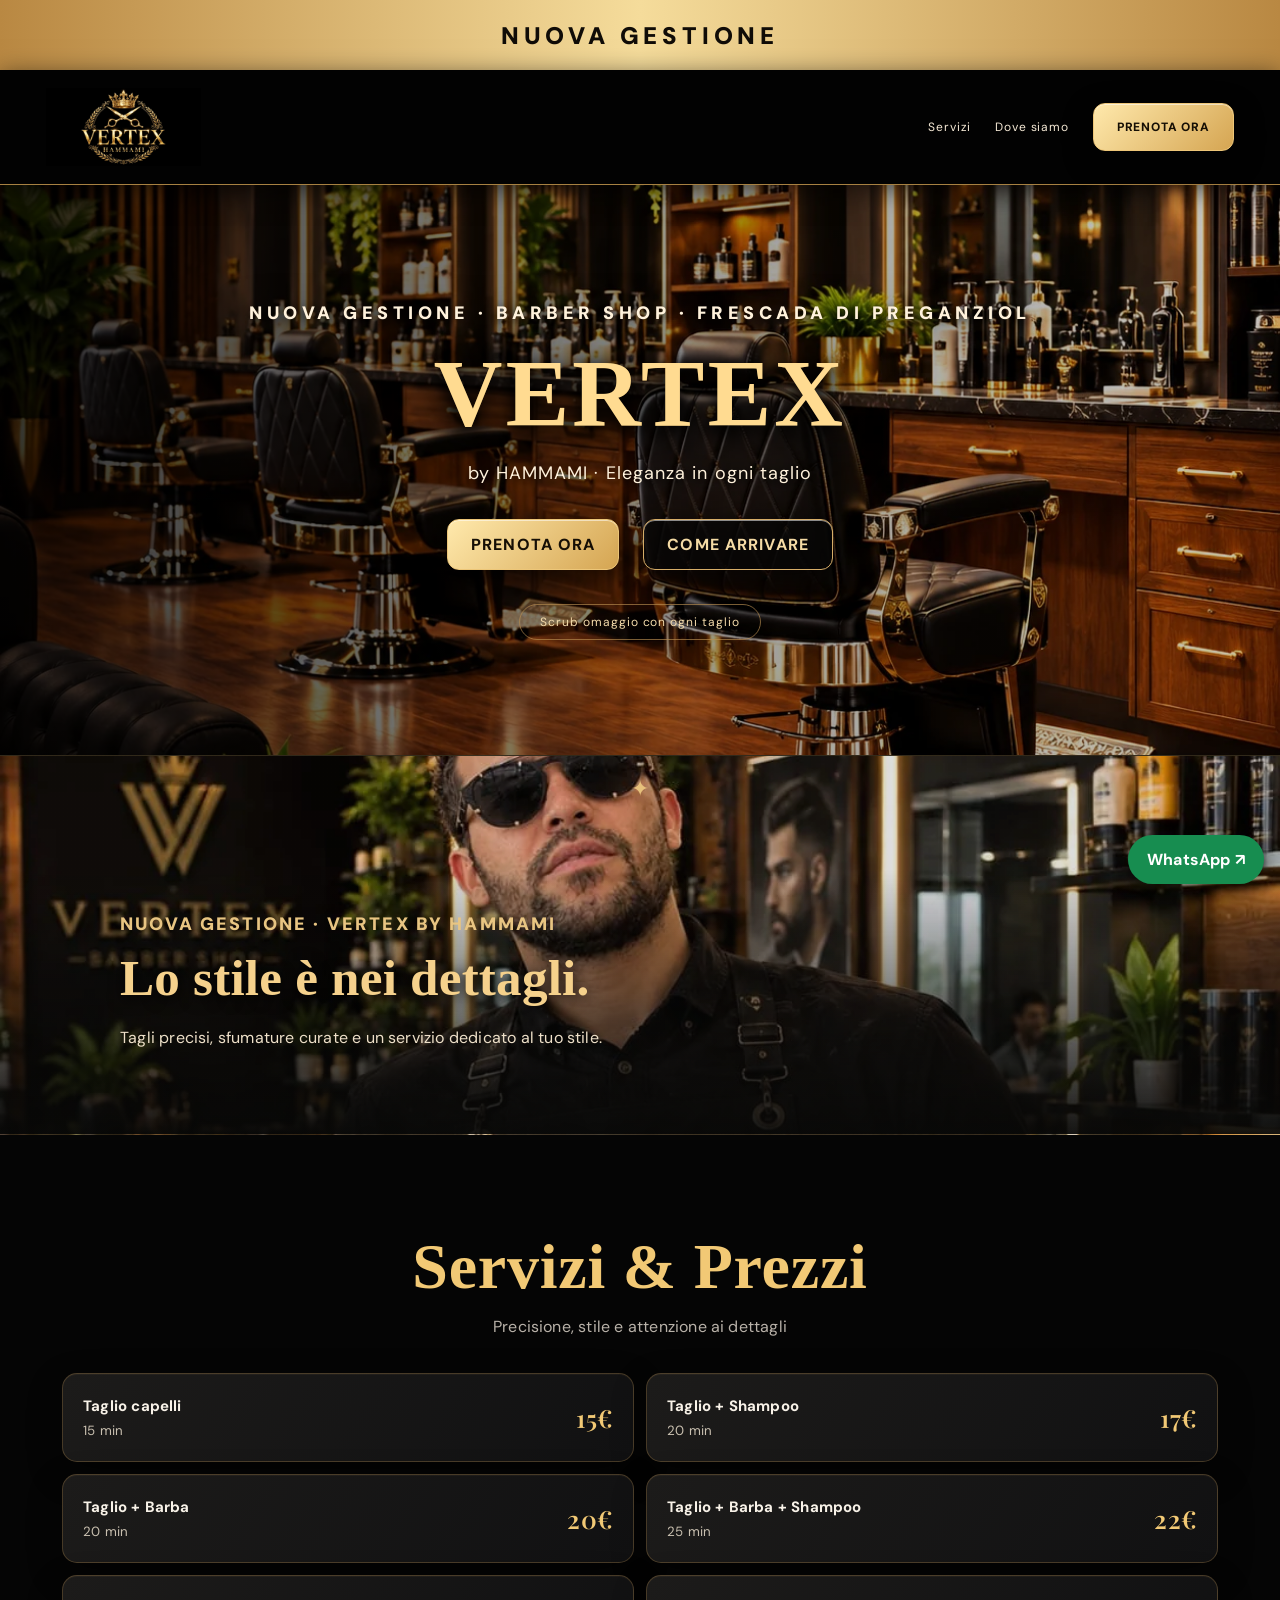
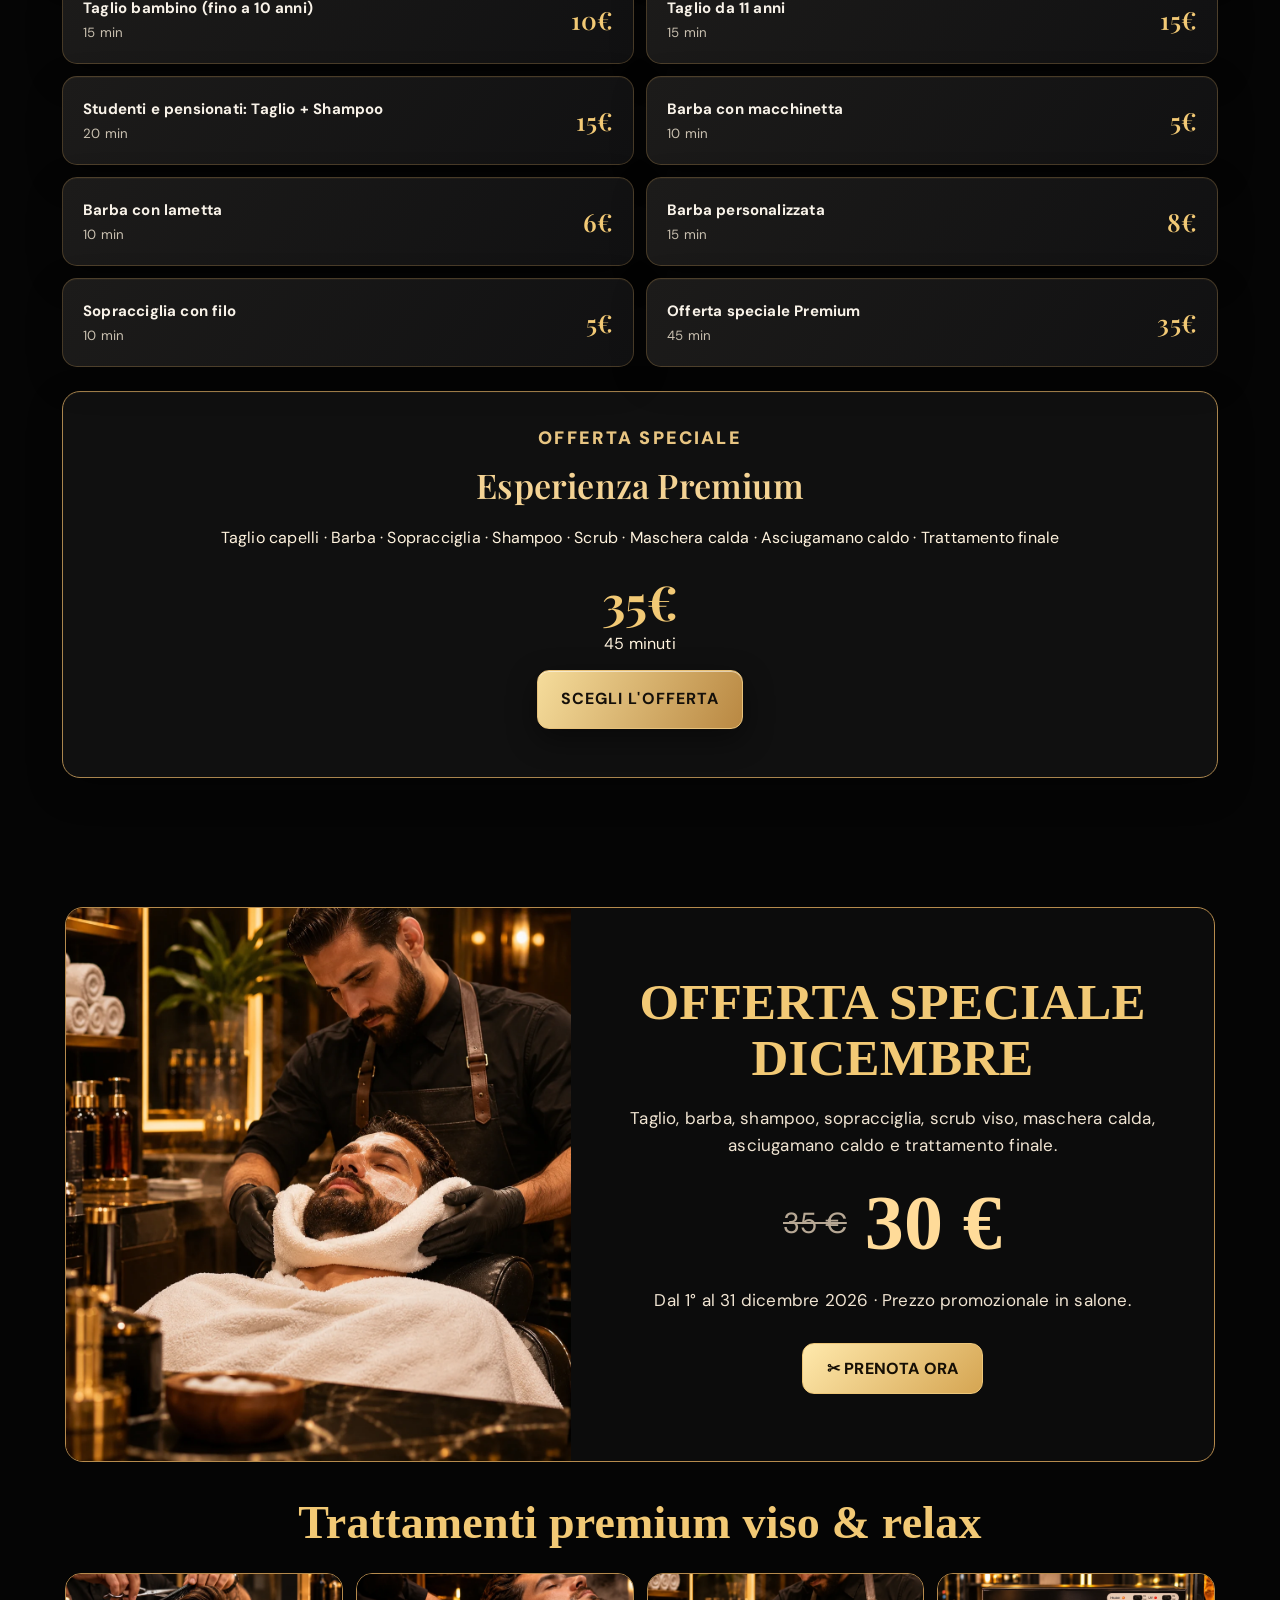
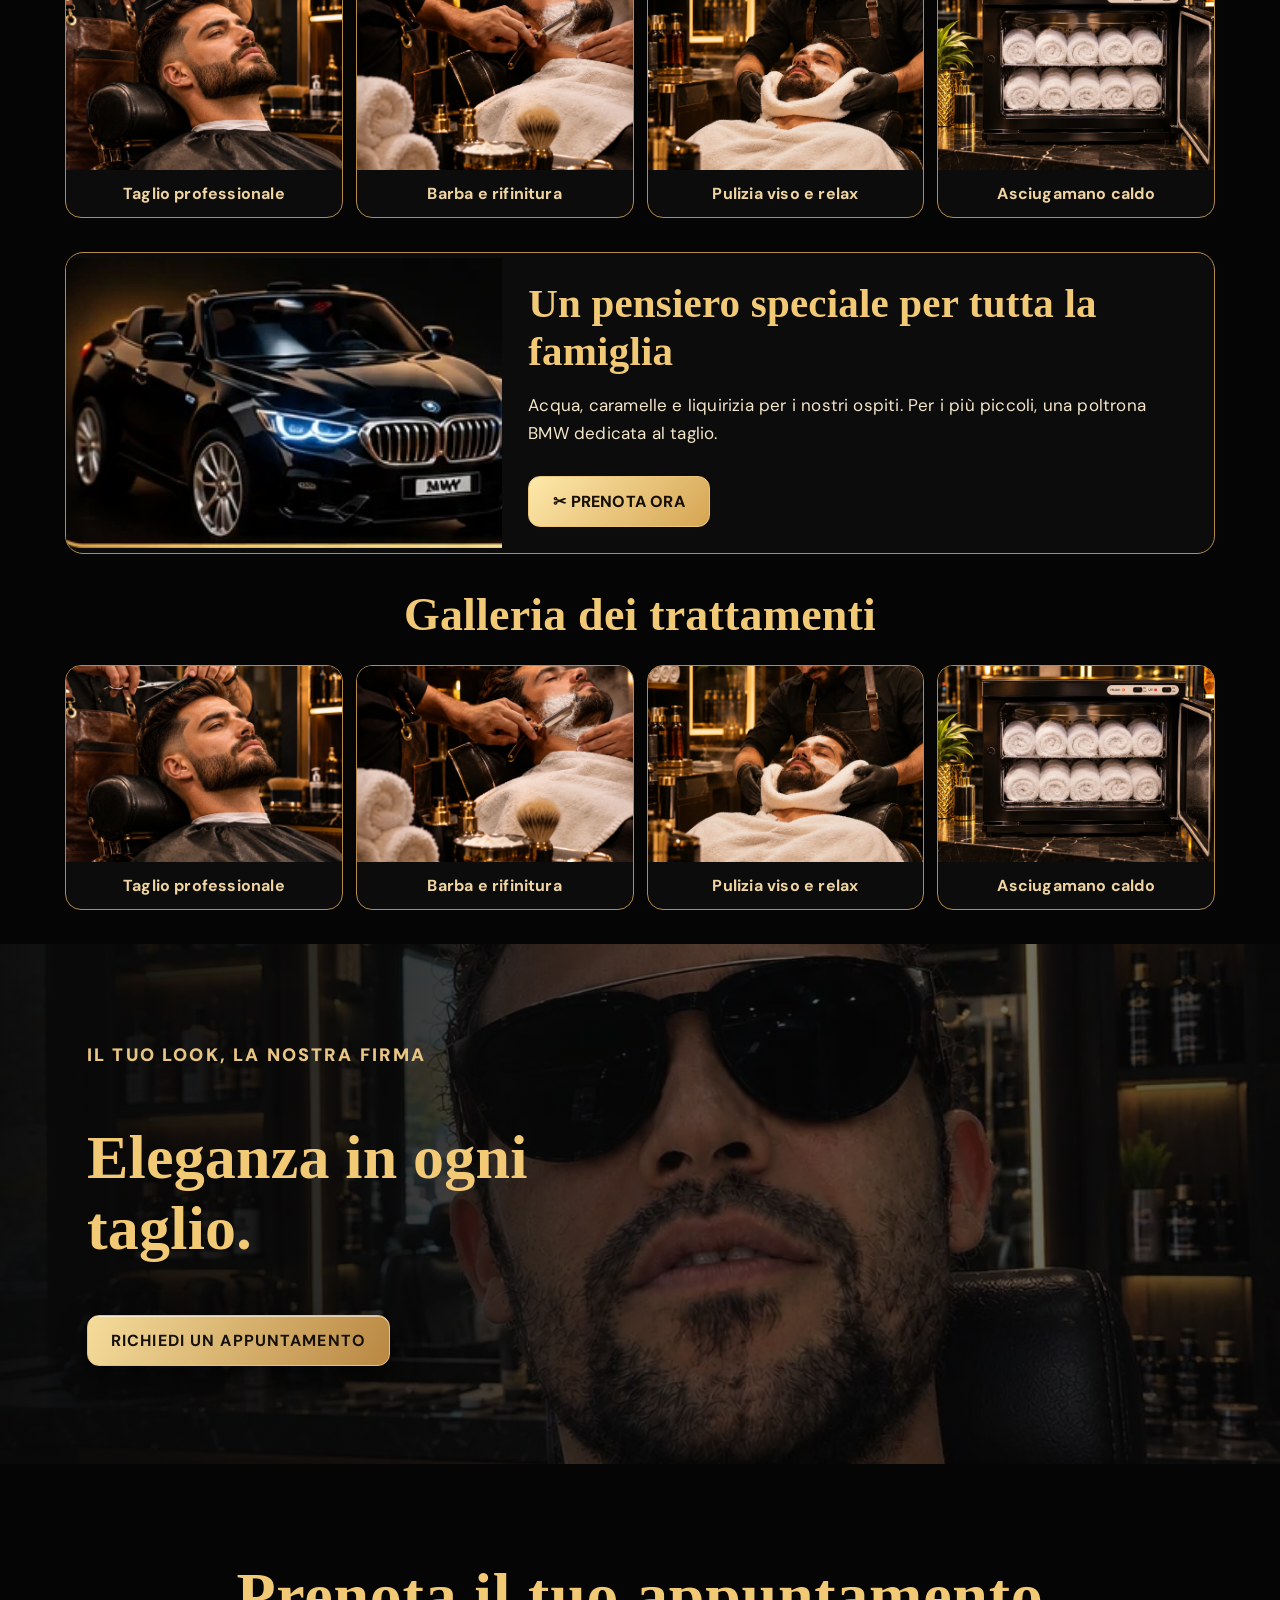
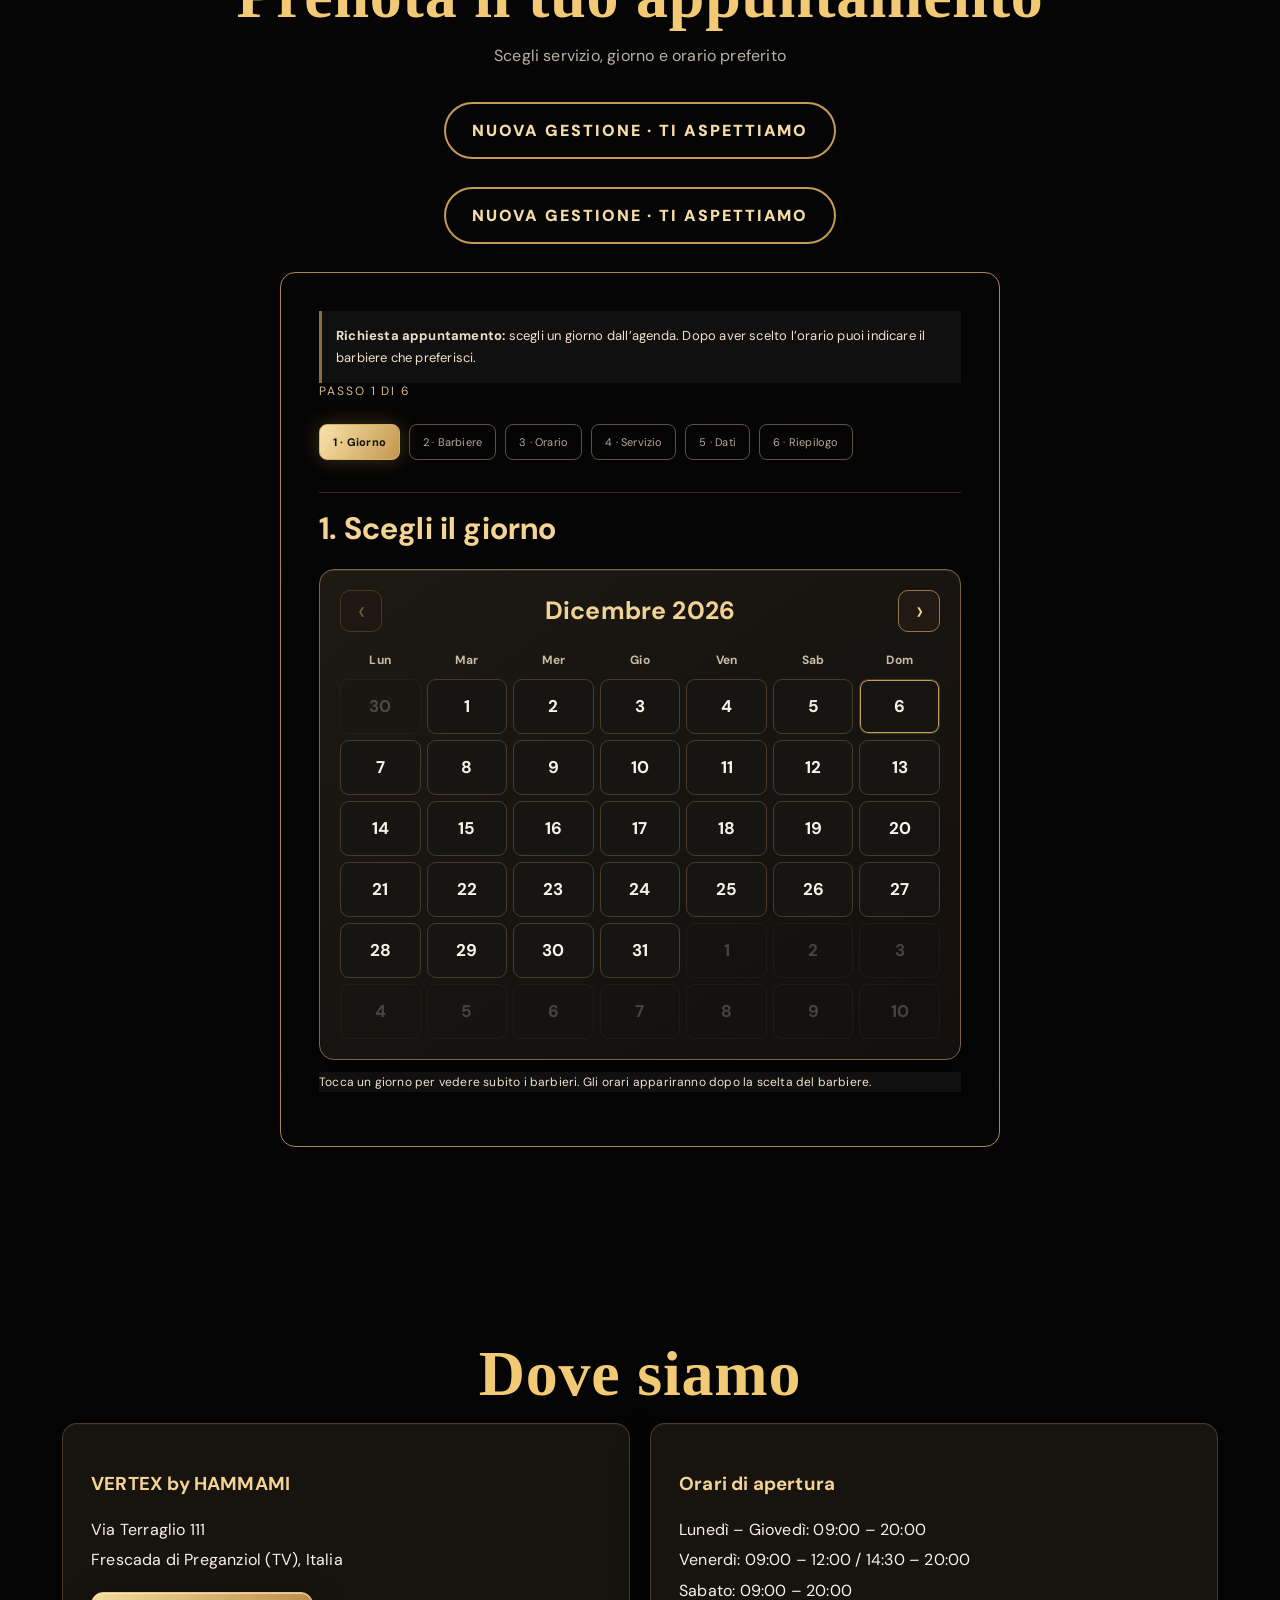
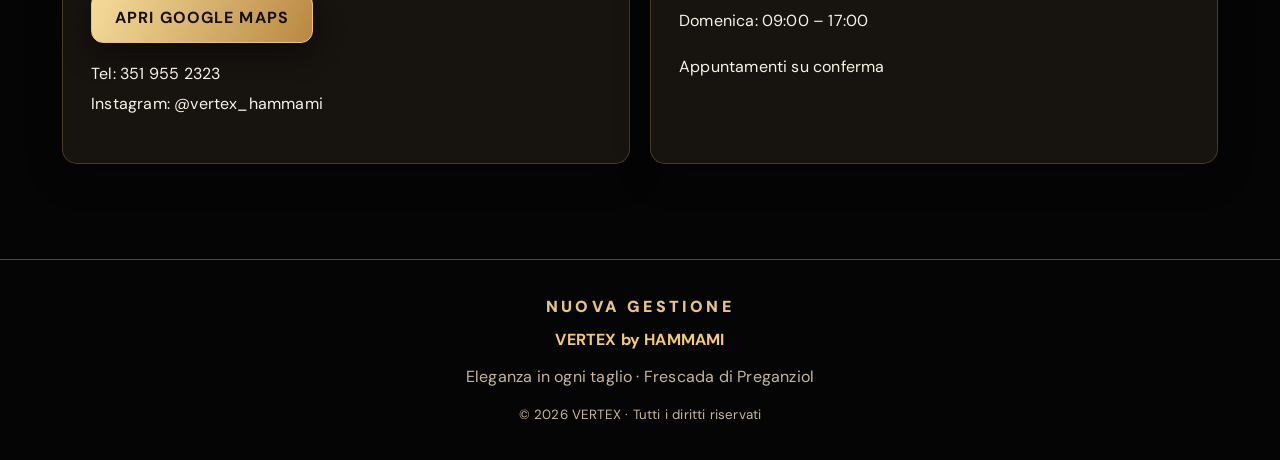
